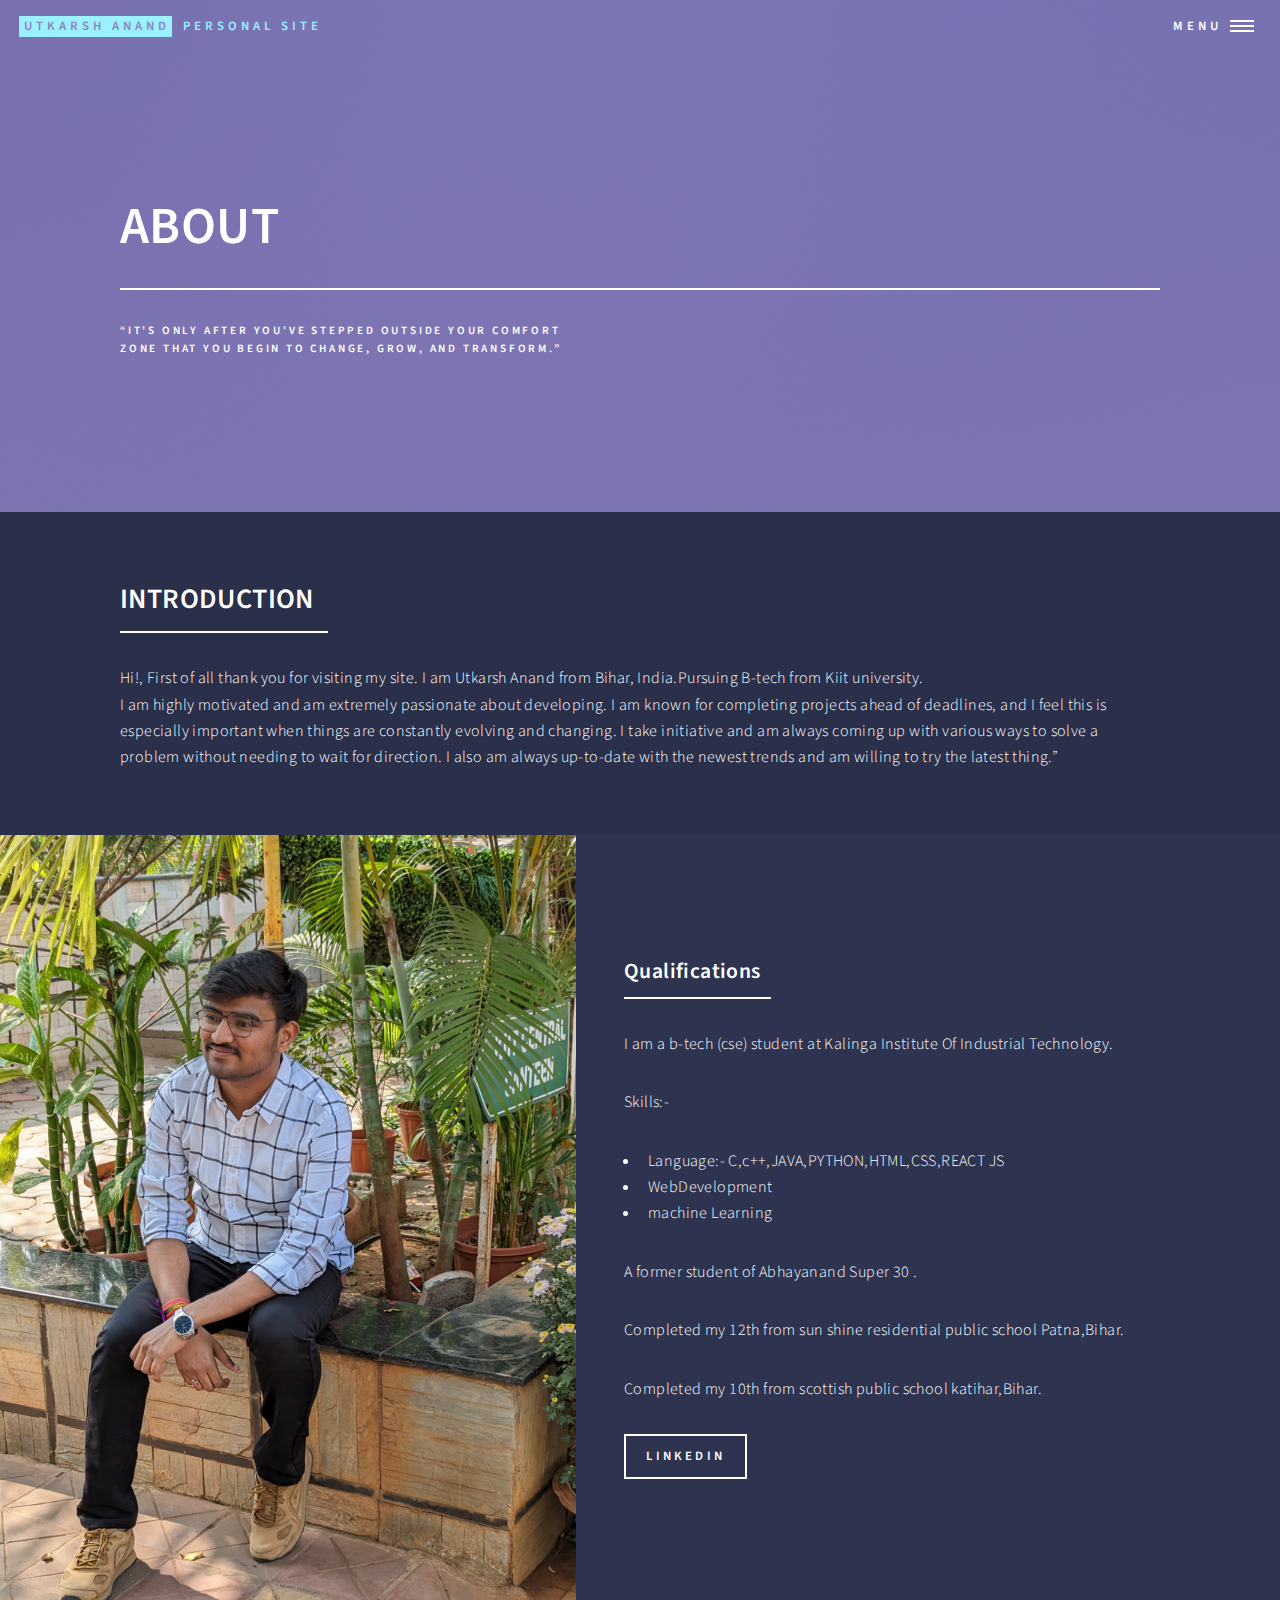
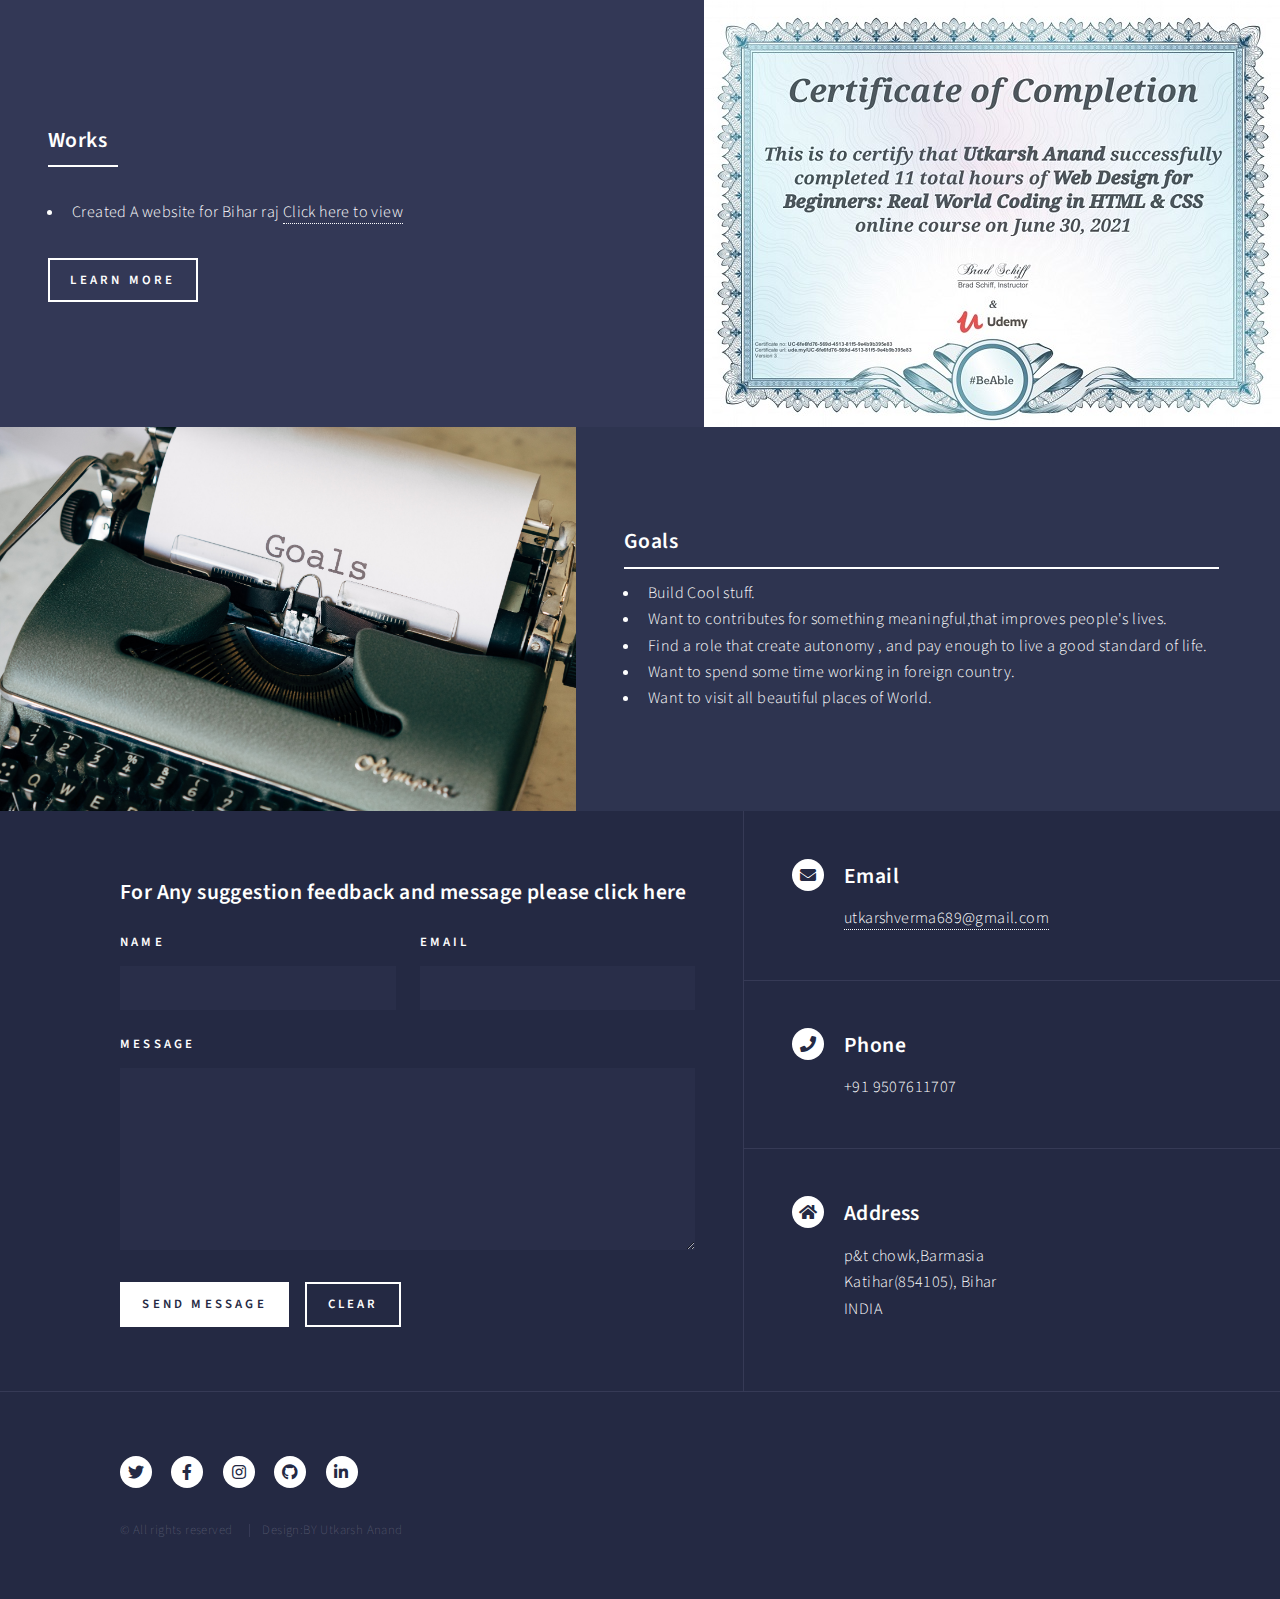
==== about.html @ 32ab8136 "Update about.html" ====
<!DOCTYPE HTML>

<html>

<head>
	<title>UTKARSH ANAND</title>
	<meta charset="utf-8" />
	<meta name="viewport" content="width=device-width, initial-scale=1, user-scalable=no" />
	<link rel="stylesheet" href="assets/css/main.css" />
	<noscript>
		<link rel="stylesheet" href="assets/css/noscript.css" />
	</noscript>
</head>

<body class="is-preload">

	<!-- Wrapper -->
	<div id="wrapper">

		<!-- Header -->

		<header id="header" class="alt style2">
			<a href="index.html" class="logo"><strong>UTKARSH ANAND</strong> <span>Personal Site</span></a>
			<nav>
				<a href="#menu">Menu</a>
			</nav>
		</header>

		<!-- Menu -->
		<nav id="menu">
			<ul class="links">
				<li><a href="index.html">Home</a></li>
				<li><a href="about.html">About</a></li>
				<li><a href="service.html">My Works</a></li>
				<li><a href="https://utkarshanandimage.netlify.app/">Gallery</a></li>
			</ul>

		</nav>

		<!-- Banner -->

		<section id="banner" class="style2">
			<div class="inner">
				
				<header class="major">
					<h1>ABOUT</h1>
				</header>
				<div class="content">
					<p>“It's only after you've stepped outside your comfort</br>
						zone that you begin to change, grow, and transform.”</p>
				</div>
			</div>
		</section>

		<!-- Main -->
		<div id="main">

			<!-- One -->
			<section id="one">
				<div class="inner">
					<header class="major">
						<h2>INTRODUCTION</h2>
					</header>
					<p>Hi!, First of all thank you for visiting my site. I am Utkarsh Anand  from Bihar,
						India.Pursuing B-tech from Kiit university.</br>
						I am highly motivated and am extremely passionate about developing. I am
						known for completing projects ahead of deadlines, and I feel this is
						especially important when things are constantly evolving and changing. I
						take initiative and am always coming up with various ways to solve a
						problem without needing to wait for direction. I also am always up-to-date
						with the newest trends and am willing to try the latest thing.”</p>
						
				</div>
			</section>

			<!-- Two -->
			<section id="two" class="spotlights">
				<section>
					<a  class="image">
						<img src="images/myimage.jpg" alt="" data-position="center center" />
					</a>
					<div class="content">
						<div class="inner">
							<header class="major">
								<h3>Qualifications</h3>
							</header>
							<p>I am a  b-tech (cse) student at Kalinga Institute Of Industrial Technology.</p>
							<p>Skills:-</p>

							<ul>
								<li>Language:- C,c++,JAVA,PYTHON,HTML,CSS,REACT JS</li>
								<li>WebDevelopment</li>
								<li>machine Learning</li>
								
							</ul>
							<p>A former student of Abhayanand Super 30 .</p>
							<p>Completed my  12th from sun shine residential public school Patna,Bihar.</p>
							<p>Completed my 10th from scottish public school katihar,Bihar.</p>
							<ul class="actions">
								<li><a href="https://www.linkedin.com/in/utkarsh-anand-71300820b/" class="button">Linkedin</a></li>
							</ul>
						</div>
					</div>
				</section>
				<section>
					<a  class="image">
						<img src="images/html certificate.jpeg" alt="certificate" data-position="top center" />
					</a>
					<div class="content">
						<div class="inner">
							<header class="major">
								<h3>Works</h3>
							</header>
							<ul>
								<li>Created A website for Bihar raj <a href="#">Click here to view</a> </li>
							</ul>
							<ul class="actions">
								<li><a href="https://www.linkedin.com/in/utkarsh-anand-71300820b" class="button">Learn more</a></li>
							</ul>
						</div>
					</div>
				</section>
				<section>
					<a href="generic.html" class="image">
						<img src="images/goal img.jpg" alt="" data-position="25% 25%" />
					</a>
					<div class="content">
						<div class="inner">
							<header class="major">
								<h3>Goals</h3>
								<ul>
									<li>Build Cool stuff.</li>
									<li>Want to contributes for something meaningful,that improves people's lives.</li>
									<li>Find a role that create autonomy , and pay enough to live a good standard of life.</li>
									<li>Want to spend some time working in foreign country.</li>
									<li>Want to visit all beautiful places of World.</li>
								</ul>
							</header>
							
							
						</div>
					</div>
				</section>
			</section>

			
		</div>

		<!-- Contact -->
		<section id="contact">
			<div class="inner">
				<section>
					<h3>For Any suggestion feedback and message please <a
						href="https://docs.google.com/forms/d/e/1FAIpQLSe0VhcHefyN1PplbGSeGoFdeRLtdCF47CqDpH4I23ct77-7Rg/viewform">click
						here</a></h3>
					<form method="post" action="#">
						<div class="fields">
							<div class="field half">
								<label for="name">Name</label>
								<input type="text" name="name" id="name" />
							</div>
							<div class="field half">
								<label for="email">Email</label>
								<input type="text" name="email" id="email" />
							</div>
							<div class="field">
								<label for="message">Message</label>
								<textarea name="message" id="message" rows="6"></textarea>
							</div>
						</div>
						<ul class="actions">
							<li><input type="submit" value="Send Message" class="primary" /></li>
							<li><input type="reset" value="Clear" /></li>
						</ul>
					</form>
				</section>
				<section class="split">
					<section>
						<div class="contact-method">
							<span class="icon solid alt fa-envelope"></span>
							<h3>Email</h3>
							<a href="#">utkarshverma689@gmail.com</a>
						</div>
					</section>
					<section>
						<div class="contact-method">
							<span class="icon solid alt fa-phone"></span>
							<h3>Phone</h3>
							<span>+91 9507611707</span>
						</div>
					</section>
					<section>
						<div class="contact-method">
							<span class="icon solid alt fa-home"></span>
							<h3>Address</h3>
							<span>p&t chowk,Barmasia<br />
								Katihar(854105), Bihar<br />
								INDIA</span>
						</div>
					</section>
				</section>
			</div>
		</section>

		<!-- Footer -->
		<footer id="footer">
			<div class="inner">
				<ul class="icons">
					<li><a href="https://twitter.com/UTKARSH62137137" class="icon brands alt fa-twitter"><span
								class="label">Twitter</span></a></li>
					<li><a href="https://www.facebook.com/utkarsh.verma.733" class="icon brands alt fa-facebook-f"><span
								class="label">Facebook</span></a></li>
					<li><a href="https://www.instagram.com/__dev__manush__/" class="icon brands alt fa-instagram"><span
								class="label">Instagram</span></a></li>
					<li><a href="https://github.com/Utkarshanand15" class="icon brands alt fa-github"><span
								class="label">GitHub</span></a></li>
					<li><a href="https://www.linkedin.com/in/utkarsh-anand-71300820b/"
							class="icon brands alt fa-linkedin-in"><span class="label">LinkedIn</span></a></li>
				</ul>
				<ul class="copyright">

					<li>&copy; All rights reserved </li>
					<li>Design:BY Utkarsh Anand</li>
				</ul>
			</div>
		</footer>

	</div>

	<!-- Scripts -->
	<script src="assets/js/jquery.min.js"></script>
	<script src="assets/js/jquery.scrolly.min.js"></script>
	<script src="assets/js/jquery.scrollex.min.js"></script>
	<script src="assets/js/browser.min.js"></script>
	<script src="assets/js/breakpoints.min.js"></script>
	<script src="assets/js/util.js"></script>
	<script src="assets/js/main.js"></script>

</body>

</html>
---- assets/css/main.css ----
@import url(fontawesome-all.min.css);
@import url("https://fonts.googleapis.com/css?family=Source+Sans+Pro:300,300italic,600,600italic");

/*
	Forty by HTML5 UP
	html5up.net | @ajlkn
	Free for personal and commercial use under the CCA 3.0 license (html5up.net/license)
*/

html, body, div, span, applet, object,
iframe, h1, h2, h3, h4, h5, h6, p, blockquote,
pre, a, abbr, acronym, address, big, cite,
code, del, dfn, em, img, ins, kbd, q, s, samp,
small, strike, strong, sub, sup, tt, var, b,
u, i, center, dl, dt, dd, ol, ul, li, fieldset,
form, label, legend, table, caption, tbody,
tfoot, thead, tr, th, td, article, aside,
canvas, details, embed, figure, figcaption,
footer, header, hgroup, menu, nav, output, ruby,
section, summary, time, mark, audio, video {
	margin: 0;
	padding: 0;
	border: 0;
	font-size: 100%;
	font: inherit;
	vertical-align: baseline;}

article, aside, details, figcaption, figure,
footer, header, hgroup, menu, nav, section {
	display: block;}

body {
	line-height: 1;
}

ol, ul {
	list-style: none;
}

blockquote, q {
	quotes: none;
}

	blockquote:before, blockquote:after, q:before, q:after {
		content: '';
		content: none;
	}

table {
	border-collapse: collapse;
	border-spacing: 0;
}

body {
	-webkit-text-size-adjust: none;
}

mark {
	background-color: transparent;
	color: inherit;
}

input::-moz-focus-inner {
	border: 0;
	padding: 0;
}

input, select, textarea {
	-moz-appearance: none;
	-webkit-appearance: none;
	-ms-appearance: none;
	appearance: none;
}

/* Basic */

	@-ms-viewport {
		width: device-width;
	}

	body {
		-ms-overflow-style: scrollbar;
	}

	@media screen and (max-width: 480px) {

		html, body {
			min-width: 320px;
		}

	}

	html {
		box-sizing: border-box;
	}

	*, *:before, *:after {
		box-sizing: inherit;
	}

	body {
		background: #242943;
	}

		body.is-preload *, body.is-preload *:before, body.is-preload *:after {
			-moz-animation: none !important;
			-webkit-animation: none !important;
			-ms-animation: none !important;
			animation: none !important;
			-moz-transition: none !important;
			-webkit-transition: none !important;
			-ms-transition: none !important;
			transition: none !important;
		}

/* Type */

	body, input, select, textarea {
		color: #ffffff;
		font-family: "Source Sans Pro", Helvetica, sans-serif;
		font-size: 17pt;
		font-weight: 300;
		letter-spacing: 0.025em;
		line-height: 1.65;
	}

		@media screen and (max-width: 1680px) {

			body, input, select, textarea {
				font-size: 14pt;
			}

		}

		@media screen and (max-width: 1280px) {

			body, input, select, textarea {
				font-size: 12pt;
			}

		}

		@media screen and (max-width: 360px) {

			body, input, select, textarea {
				font-size: 11pt;
			}

		}

	a {
		-moz-transition: color 0.2s ease-in-out, border-bottom-color 0.2s ease-in-out;
		-webkit-transition: color 0.2s ease-in-out, border-bottom-color 0.2s ease-in-out;
		-ms-transition: color 0.2s ease-in-out, border-bottom-color 0.2s ease-in-out;
		transition: color 0.2s ease-in-out, border-bottom-color 0.2s ease-in-out;
		border-bottom: dotted 1px;
		color: inherit;
		text-decoration: none;
	}

		a:hover {
			border-bottom-color: transparent;
			color: #9bf1ff !important;
		}

		a:active {
			color: #53e3fb !important;
		}

	strong, b {
		color: #ffffff;
		font-weight: 600;
	}

	em, i {
		font-style: italic;
	}

	p {
		margin: 0 0 2em 0;
	}

	h1, h2, h3, h4, h5, h6 {
		color: #ffffff;
		font-weight: 600;
		line-height: 1.65;
		margin: 0 0 1em 0;
	}

		h1 a, h2 a, h3 a, h4 a, h5 a, h6 a {
			color: inherit;
			border-bottom: 0;
		}

	h1 {
		font-size: 2.5em;
	}

	h2 {
		font-size: 1.75em;
	}

	h3 {
		font-size: 1.35em;
	}

	h4 {
		font-size: 1.1em;
	}

	h5 {
		font-size: 0.9em;
	}

	h6 {
		font-size: 0.7em;
	}

	@media screen and (max-width: 736px) {

		h1 {
			font-size: 2em;
		}

		h2 {
			font-size: 1.5em;
		}

		h3 {
			font-size: 1.25em;
		}

	}

	sub {
		font-size: 0.8em;
		position: relative;
		top: 0.5em;
	}

	sup {
		font-size: 0.8em;
		position: relative;
		top: -0.5em;
	}

	blockquote {
		border-left: solid 4px rgba(212, 212, 255, 0.1);
		font-style: italic;
		margin: 0 0 2em 0;
		padding: 0.5em 0 0.5em 2em;
	}

	code {
		background: rgba(212, 212, 255, 0.035);
		font-family: "Courier New", monospace;
		font-size: 0.9em;
		margin: 0 0.25em;
		padding: 0.25em 0.65em;
	}

	pre {
		-webkit-overflow-scrolling: touch;
		font-family: "Courier New", monospace;
		font-size: 0.9em;
		margin: 0 0 2em 0;
	}

		pre code {
			display: block;
			line-height: 1.75;
			padding: 1em 1.5em;
			overflow-x: auto;
		}

	hr {
		border: 0;
		border-bottom: solid 1px rgba(212, 212, 255, 0.1);
		margin: 2em 0;
	}

		hr.major {
			margin: 3em 0;
		}

	.align-left {
		text-align: left;
	}

	.align-center {
		text-align: center;
	}

	.align-right {
		text-align: right;
	}

/* Row */

	.row {
		display: flex;
		flex-wrap: wrap;
		box-sizing: border-box;
		align-items: stretch;
	}

		.row > * {
			box-sizing: border-box;
		}

		.row.gtr-uniform > * > :last-child {
			margin-bottom: 0;
		}

		.row.aln-left {
			justify-content: flex-start;
		}

		.row.aln-center {
			justify-content: center;
		}

		.row.aln-right {
			justify-content: flex-end;
		}

		.row.aln-top {
			align-items: flex-start;
		}

		.row.aln-middle {
			align-items: center;
		}

		.row.aln-bottom {
			align-items: flex-end;
		}

		.row > .imp {
			order: -1;
		}

		.row > .col-1 {
			width: 8.33333%;
		}

		.row > .off-1 {
			margin-left: 8.33333%;
		}

		.row > .col-2 {
			width: 16.66667%;
		}

		.row > .off-2 {
			margin-left: 16.66667%;
		}

		.row > .col-3 {
			width: 25%;
		}

		.row > .off-3 {
			margin-left: 25%;
		}

		.row > .col-4 {
			width: 33.33333%;
		}

		.row > .off-4 {
			margin-left: 33.33333%;
		}

		.row > .col-5 {
			width: 41.66667%;
		}

		.row > .off-5 {
			margin-left: 41.66667%;
		}

		.row > .col-6 {
			width: 50%;
		}

		.row > .off-6 {
			margin-left: 50%;
		}

		.row > .col-7 {
			width: 58.33333%;
		}

		.row > .off-7 {
			margin-left: 58.33333%;
		}

		.row > .col-8 {
			width: 66.66667%;
		}

		.row > .off-8 {
			margin-left: 66.66667%;
		}

		.row > .col-9 {
			width: 75%;
		}

		.row > .off-9 {
			margin-left: 75%;
		}

		.row > .col-10 {
			width: 83.33333%;
		}

		.row > .off-10 {
			margin-left: 83.33333%;
		}

		.row > .col-11 {
			width: 91.66667%;
		}

		.row > .off-11 {
			margin-left: 91.66667%;
		}

		.row > .col-12 {
			width: 100%;
		}

		.row > .off-12 {
			margin-left: 100%;
		}

		.row.gtr-0 {
			margin-top: 0;
			margin-left: 0em;
		}

			.row.gtr-0 > * {
				padding: 0 0 0 0em;
			}

			.row.gtr-0.gtr-uniform {
				margin-top: 0em;
			}

				.row.gtr-0.gtr-uniform > * {
					padding-top: 0em;
				}

		.row.gtr-25 {
			margin-top: 0;
			margin-left: -0.5em;
		}

			.row.gtr-25 > * {
				padding: 0 0 0 0.5em;
			}

			.row.gtr-25.gtr-uniform {
				margin-top: -0.5em;
			}

				.row.gtr-25.gtr-uniform > * {
					padding-top: 0.5em;
				}

		.row.gtr-50 {
			margin-top: 0;
			margin-left: -1em;
		}

			.row.gtr-50 > * {
				padding: 0 0 0 1em;
			}

			.row.gtr-50.gtr-uniform {
				margin-top: -1em;
			}

				.row.gtr-50.gtr-uniform > * {
					padding-top: 1em;
				}

		.row {
			margin-top: 0;
			margin-left: -2em;
		}

			.row > * {
				padding: 0 0 0 2em;
			}

			.row.gtr-uniform {
				margin-top: -2em;
			}

				.row.gtr-uniform > * {
					padding-top: 2em;
				}

		.row.gtr-150 {
			margin-top: 0;
			margin-left: -3em;
		}

			.row.gtr-150 > * {
				padding: 0 0 0 3em;
			}

			.row.gtr-150.gtr-uniform {
				margin-top: -3em;
			}

				.row.gtr-150.gtr-uniform > * {
					padding-top: 3em;
				}

		.row.gtr-200 {
			margin-top: 0;
			margin-left: -4em;
		}

			.row.gtr-200 > * {
				padding: 0 0 0 4em;
			}

			.row.gtr-200.gtr-uniform {
				margin-top: -4em;
			}

				.row.gtr-200.gtr-uniform > * {
					padding-top: 4em;
				}

		@media screen and (max-width: 1680px) {

			.row {
				display: flex;
				flex-wrap: wrap;
				box-sizing: border-box;
				align-items: stretch;
			}

				.row > * {
					box-sizing: border-box;
				}

				.row.gtr-uniform > * > :last-child {
					margin-bottom: 0;
				}

				.row.aln-left {
					justify-content: flex-start;
				}

				.row.aln-center {
					justify-content: center;
				}

				.row.aln-right {
					justify-content: flex-end;
				}

				.row.aln-top {
					align-items: flex-start;
				}

				.row.aln-middle {
					align-items: center;
				}

				.row.aln-bottom {
					align-items: flex-end;
				}

				.row > .imp-xlarge {
					order: -1;
				}

				.row > .col-1-xlarge {
					width: 8.33333%;
				}

				.row > .off-1-xlarge {
					margin-left: 8.33333%;
				}

				.row > .col-2-xlarge {
					width: 16.66667%;
				}

				.row > .off-2-xlarge {
					margin-left: 16.66667%;
				}

				.row > .col-3-xlarge {
					width: 25%;
				}

				.row > .off-3-xlarge {
					margin-left: 25%;
				}

				.row > .col-4-xlarge {
					width: 33.33333%;
				}

				.row > .off-4-xlarge {
					margin-left: 33.33333%;
				}

				.row > .col-5-xlarge {
					width: 41.66667%;
				}

				.row > .off-5-xlarge {
					margin-left: 41.66667%;
				}

				.row > .col-6-xlarge {
					width: 50%;
				}

				.row > .off-6-xlarge {
					margin-left: 50%;
				}

				.row > .col-7-xlarge {
					width: 58.33333%;
				}

				.row > .off-7-xlarge {
					margin-left: 58.33333%;
				}

				.row > .col-8-xlarge {
					width: 66.66667%;
				}

				.row > .off-8-xlarge {
					margin-left: 66.66667%;
				}

				.row > .col-9-xlarge {
					width: 75%;
				}

				.row > .off-9-xlarge {
					margin-left: 75%;
				}

				.row > .col-10-xlarge {
					width: 83.33333%;
				}

				.row > .off-10-xlarge {
					margin-left: 83.33333%;
				}

				.row > .col-11-xlarge {
					width: 91.66667%;
				}

				.row > .off-11-xlarge {
					margin-left: 91.66667%;
				}

				.row > .col-12-xlarge {
					width: 100%;
				}

				.row > .off-12-xlarge {
					margin-left: 100%;
				}

				.row.gtr-0 {
					margin-top: 0;
					margin-left: 0em;
				}

					.row.gtr-0 > * {
						padding: 0 0 0 0em;
					}

					.row.gtr-0.gtr-uniform {
						margin-top: 0em;
					}

						.row.gtr-0.gtr-uniform > * {
							padding-top: 0em;
						}

				.row.gtr-25 {
					margin-top: 0;
					margin-left: -0.5em;
				}

					.row.gtr-25 > * {
						padding: 0 0 0 0.5em;
					}

					.row.gtr-25.gtr-uniform {
						margin-top: -0.5em;
					}

						.row.gtr-25.gtr-uniform > * {
							padding-top: 0.5em;
						}

				.row.gtr-50 {
					margin-top: 0;
					margin-left: -1em;
				}

					.row.gtr-50 > * {
						padding: 0 0 0 1em;
					}

					.row.gtr-50.gtr-uniform {
						margin-top: -1em;
					}

						.row.gtr-50.gtr-uniform > * {
							padding-top: 1em;
						}

				.row {
					margin-top: 0;
					margin-left: -2em;
				}

					.row > * {
						padding: 0 0 0 2em;
					}

					.row.gtr-uniform {
						margin-top: -2em;
					}

						.row.gtr-uniform > * {
							padding-top: 2em;
						}

				.row.gtr-150 {
					margin-top: 0;
					margin-left: -3em;
				}

					.row.gtr-150 > * {
						padding: 0 0 0 3em;
					}

					.row.gtr-150.gtr-uniform {
						margin-top: -3em;
					}

						.row.gtr-150.gtr-uniform > * {
							padding-top: 3em;
						}

				.row.gtr-200 {
					margin-top: 0;
					margin-left: -4em;
				}

					.row.gtr-200 > * {
						padding: 0 0 0 4em;
					}

					.row.gtr-200.gtr-uniform {
						margin-top: -4em;
					}

						.row.gtr-200.gtr-uniform > * {
							padding-top: 4em;
						}

		}

		@media screen and (max-width: 1280px) {

			.row {
				display: flex;
				flex-wrap: wrap;
				box-sizing: border-box;
				align-items: stretch;
			}

				.row > * {
					box-sizing: border-box;
				}

				.row.gtr-uniform > * > :last-child {
					margin-bottom: 0;
				}

				.row.aln-left {
					justify-content: flex-start;
				}

				.row.aln-center {
					justify-content: center;
				}

				.row.aln-right {
					justify-content: flex-end;
				}

				.row.aln-top {
					align-items: flex-start;
				}

				.row.aln-middle {
					align-items: center;
				}

				.row.aln-bottom {
					align-items: flex-end;
				}

				.row > .imp-large {
					order: -1;
				}

				.row > .col-1-large {
					width: 8.33333%;
				}

				.row > .off-1-large {
					margin-left: 8.33333%;
				}

				.row > .col-2-large {
					width: 16.66667%;
				}

				.row > .off-2-large {
					margin-left: 16.66667%;
				}

				.row > .col-3-large {
					width: 25%;
				}

				.row > .off-3-large {
					margin-left: 25%;
				}

				.row > .col-4-large {
					width: 33.33333%;
				}

				.row > .off-4-large {
					margin-left: 33.33333%;
				}

				.row > .col-5-large {
					width: 41.66667%;
				}

				.row > .off-5-large {
					margin-left: 41.66667%;
				}

				.row > .col-6-large {
					width: 50%;
				}

				.row > .off-6-large {
					margin-left: 50%;
				}

				.row > .col-7-large {
					width: 58.33333%;
				}

				.row > .off-7-large {
					margin-left: 58.33333%;
				}

				.row > .col-8-large {
					width: 66.66667%;
				}

				.row > .off-8-large {
					margin-left: 66.66667%;
				}

				.row > .col-9-large {
					width: 75%;
				}

				.row > .off-9-large {
					margin-left: 75%;
				}

				.row > .col-10-large {
					width: 83.33333%;
				}

				.row > .off-10-large {
					margin-left: 83.33333%;
				}

				.row > .col-11-large {
					width: 91.66667%;
				}

				.row > .off-11-large {
					margin-left: 91.66667%;
				}

				.row > .col-12-large {
					width: 100%;
				}

				.row > .off-12-large {
					margin-left: 100%;
				}

				.row.gtr-0 {
					margin-top: 0;
					margin-left: 0em;
				}

					.row.gtr-0 > * {
						padding: 0 0 0 0em;
					}

					.row.gtr-0.gtr-uniform {
						margin-top: 0em;
					}

						.row.gtr-0.gtr-uniform > * {
							padding-top: 0em;
						}

				.row.gtr-25 {
					margin-top: 0;
					margin-left: -0.375em;
				}

					.row.gtr-25 > * {
						padding: 0 0 0 0.375em;
					}

					.row.gtr-25.gtr-uniform {
						margin-top: -0.375em;
					}

						.row.gtr-25.gtr-uniform > * {
							padding-top: 0.375em;
						}

				.row.gtr-50 {
					margin-top: 0;
					margin-left: -0.75em;
				}

					.row.gtr-50 > * {
						padding: 0 0 0 0.75em;
					}

					.row.gtr-50.gtr-uniform {
						margin-top: -0.75em;
					}

						.row.gtr-50.gtr-uniform > * {
							padding-top: 0.75em;
						}

				.row {
					margin-top: 0;
					margin-left: -1.5em;
				}

					.row > * {
						padding: 0 0 0 1.5em;
					}

					.row.gtr-uniform {
						margin-top: -1.5em;
					}

						.row.gtr-uniform > * {
							padding-top: 1.5em;
						}

				.row.gtr-150 {
					margin-top: 0;
					margin-left: -2.25em;
				}

					.row.gtr-150 > * {
						padding: 0 0 0 2.25em;
					}

					.row.gtr-150.gtr-uniform {
						margin-top: -2.25em;
					}

						.row.gtr-150.gtr-uniform > * {
							padding-top: 2.25em;
						}

				.row.gtr-200 {
					margin-top: 0;
					margin-left: -3em;
				}

					.row.gtr-200 > * {
						padding: 0 0 0 3em;
					}

					.row.gtr-200.gtr-uniform {
						margin-top: -3em;
					}

						.row.gtr-200.gtr-uniform > * {
							padding-top: 3em;
						}

		}

		@media screen and (max-width: 980px) {

			.row {
				display: flex;
				flex-wrap: wrap;
				box-sizing: border-box;
				align-items: stretch;
			}

				.row > * {
					box-sizing: border-box;
				}

				.row.gtr-uniform > * > :last-child {
					margin-bottom: 0;
				}

				.row.aln-left {
					justify-content: flex-start;
				}

				.row.aln-center {
					justify-content: center;
				}

				.row.aln-right {
					justify-content: flex-end;
				}

				.row.aln-top {
					align-items: flex-start;
				}

				.row.aln-middle {
					align-items: center;
				}

				.row.aln-bottom {
					align-items: flex-end;
				}

				.row > .imp-medium {
					order: -1;
				}

				.row > .col-1-medium {
					width: 8.33333%;
				}

				.row > .off-1-medium {
					margin-left: 8.33333%;
				}

				.row > .col-2-medium {
					width: 16.66667%;
				}

				.row > .off-2-medium {
					margin-left: 16.66667%;
				}

				.row > .col-3-medium {
					width: 25%;
				}

				.row > .off-3-medium {
					margin-left: 25%;
				}

				.row > .col-4-medium {
					width: 33.33333%;
				}

				.row > .off-4-medium {
					margin-left: 33.33333%;
				}

				.row > .col-5-medium {
					width: 41.66667%;
				}

				.row > .off-5-medium {
					margin-left: 41.66667%;
				}

				.row > .col-6-medium {
					width: 50%;
				}

				.row > .off-6-medium {
					margin-left: 50%;
				}

				.row > .col-7-medium {
					width: 58.33333%;
				}

				.row > .off-7-medium {
					margin-left: 58.33333%;
				}

				.row > .col-8-medium {
					width: 66.66667%;
				}

				.row > .off-8-medium {
					margin-left: 66.66667%;
				}

				.row > .col-9-medium {
					width: 75%;
				}

				.row > .off-9-medium {
					margin-left: 75%;
				}

				.row > .col-10-medium {
					width: 83.33333%;
				}

				.row > .off-10-medium {
					margin-left: 83.33333%;
				}

				.row > .col-11-medium {
					width: 91.66667%;
				}

				.row > .off-11-medium {
					margin-left: 91.66667%;
				}

				.row > .col-12-medium {
					width: 100%;
				}

				.row > .off-12-medium {
					margin-left: 100%;
				}

				.row.gtr-0 {
					margin-top: 0;
					margin-left: 0em;
				}

					.row.gtr-0 > * {
						padding: 0 0 0 0em;
					}

					.row.gtr-0.gtr-uniform {
						margin-top: 0em;
					}

						.row.gtr-0.gtr-uniform > * {
							padding-top: 0em;
						}

				.row.gtr-25 {
					margin-top: 0;
					margin-left: -0.375em;
				}

					.row.gtr-25 > * {
						padding: 0 0 0 0.375em;
					}

					.row.gtr-25.gtr-uniform {
						margin-top: -0.375em;
					}

						.row.gtr-25.gtr-uniform > * {
							padding-top: 0.375em;
						}

				.row.gtr-50 {
					margin-top: 0;
					margin-left: -0.75em;
				}

					.row.gtr-50 > * {
						padding: 0 0 0 0.75em;
					}

					.row.gtr-50.gtr-uniform {
						margin-top: -0.75em;
					}

						.row.gtr-50.gtr-uniform > * {
							padding-top: 0.75em;
						}

				.row {
					margin-top: 0;
					margin-left: -1.5em;
				}

					.row > * {
						padding: 0 0 0 1.5em;
					}

					.row.gtr-uniform {
						margin-top: -1.5em;
					}

						.row.gtr-uniform > * {
							padding-top: 1.5em;
						}

				.row.gtr-150 {
					margin-top: 0;
					margin-left: -2.25em;
				}

					.row.gtr-150 > * {
						padding: 0 0 0 2.25em;
					}

					.row.gtr-150.gtr-uniform {
						margin-top: -2.25em;
					}

						.row.gtr-150.gtr-uniform > * {
							padding-top: 2.25em;
						}

				.row.gtr-200 {
					margin-top: 0;
					margin-left: -3em;
				}

					.row.gtr-200 > * {
						padding: 0 0 0 3em;
					}

					.row.gtr-200.gtr-uniform {
						margin-top: -3em;
					}

						.row.gtr-200.gtr-uniform > * {
							padding-top: 3em;
						}

		}

		@media screen and (max-width: 736px) {

			.row {
				display: flex;
				flex-wrap: wrap;
				box-sizing: border-box;
				align-items: stretch;
			}

				.row > * {
					box-sizing: border-box;
				}

				.row.gtr-uniform > * > :last-child {
					margin-bottom: 0;
				}

				.row.aln-left {
					justify-content: flex-start;
				}

				.row.aln-center {
					justify-content: center;
				}

				.row.aln-right {
					justify-content: flex-end;
				}

				.row.aln-top {
					align-items: flex-start;
				}

				.row.aln-middle {
					align-items: center;
				}

				.row.aln-bottom {
					align-items: flex-end;
				}

				.row > .imp-small {
					order: -1;
				}

				.row > .col-1-small {
					width: 8.33333%;
				}

				.row > .off-1-small {
					margin-left: 8.33333%;
				}

				.row > .col-2-small {
					width: 16.66667%;
				}

				.row > .off-2-small {
					margin-left: 16.66667%;
				}

				.row > .col-3-small {
					width: 25%;
				}

				.row > .off-3-small {
					margin-left: 25%;
				}

				.row > .col-4-small {
					width: 33.33333%;
				}

				.row > .off-4-small {
					margin-left: 33.33333%;
				}

				.row > .col-5-small {
					width: 41.66667%;
				}

				.row > .off-5-small {
					margin-left: 41.66667%;
				}

				.row > .col-6-small {
					width: 50%;
				}

				.row > .off-6-small {
					margin-left: 50%;
				}

				.row > .col-7-small {
					width: 58.33333%;
				}

				.row > .off-7-small {
					margin-left: 58.33333%;
				}

				.row > .col-8-small {
					width: 66.66667%;
				}

				.row > .off-8-small {
					margin-left: 66.66667%;
				}

				.row > .col-9-small {
					width: 75%;
				}

				.row > .off-9-small {
					margin-left: 75%;
				}

				.row > .col-10-small {
					width: 83.33333%;
				}

				.row > .off-10-small {
					margin-left: 83.33333%;
				}

				.row > .col-11-small {
					width: 91.66667%;
				}

				.row > .off-11-small {
					margin-left: 91.66667%;
				}

				.row > .col-12-small {
					width: 100%;
				}

				.row > .off-12-small {
					margin-left: 100%;
				}

				.row.gtr-0 {
					margin-top: 0;
					margin-left: 0em;
				}

					.row.gtr-0 > * {
						padding: 0 0 0 0em;
					}

					.row.gtr-0.gtr-uniform {
						margin-top: 0em;
					}

						.row.gtr-0.gtr-uniform > * {
							padding-top: 0em;
						}

				.row.gtr-25 {
					margin-top: 0;
					margin-left: -0.3125em;
				}

					.row.gtr-25 > * {
						padding: 0 0 0 0.3125em;
					}

					.row.gtr-25.gtr-uniform {
						margin-top: -0.3125em;
					}

						.row.gtr-25.gtr-uniform > * {
							padding-top: 0.3125em;
						}

				.row.gtr-50 {
					margin-top: 0;
					margin-left: -0.625em;
				}

					.row.gtr-50 > * {
						padding: 0 0 0 0.625em;
					}

					.row.gtr-50.gtr-uniform {
						margin-top: -0.625em;
					}

						.row.gtr-50.gtr-uniform > * {
							padding-top: 0.625em;
						}

				.row {
					margin-top: 0;
					margin-left: -1.25em;
				}

					.row > * {
						padding: 0 0 0 1.25em;
					}

					.row.gtr-uniform {
						margin-top: -1.25em;
					}

						.row.gtr-uniform > * {
							padding-top: 1.25em;
						}

				.row.gtr-150 {
					margin-top: 0;
					margin-left: -1.875em;
				}

					.row.gtr-150 > * {
						padding: 0 0 0 1.875em;
					}

					.row.gtr-150.gtr-uniform {
						margin-top: -1.875em;
					}

						.row.gtr-150.gtr-uniform > * {
							padding-top: 1.875em;
						}

				.row.gtr-200 {
					margin-top: 0;
					margin-left: -2.5em;
				}

					.row.gtr-200 > * {
						padding: 0 0 0 2.5em;
					}

					.row.gtr-200.gtr-uniform {
						margin-top: -2.5em;
					}

						.row.gtr-200.gtr-uniform > * {
							padding-top: 2.5em;
						}

		}

		@media screen and (max-width: 480px) {

			.row {
				display: flex;
				flex-wrap: wrap;
				box-sizing: border-box;
				align-items: stretch;
			}

				.row > * {
					box-sizing: border-box;
				}

				.row.gtr-uniform > * > :last-child {
					margin-bottom: 0;
				}

				.row.aln-left {
					justify-content: flex-start;
				}

				.row.aln-center {
					justify-content: center;
				}

				.row.aln-right {
					justify-content: flex-end;
				}

				.row.aln-top {
					align-items: flex-start;
				}

				.row.aln-middle {
					align-items: center;
				}

				.row.aln-bottom {
					align-items: flex-end;
				}

				.row > .imp-xsmall {
					order: -1;
				}

				.row > .col-1-xsmall {
					width: 8.33333%;
				}

				.row > .off-1-xsmall {
					margin-left: 8.33333%;
				}

				.row > .col-2-xsmall {
					width: 16.66667%;
				}

				.row > .off-2-xsmall {
					margin-left: 16.66667%;
				}

				.row > .col-3-xsmall {
					width: 25%;
				}

				.row > .off-3-xsmall {
					margin-left: 25%;
				}

				.row > .col-4-xsmall {
					width: 33.33333%;
				}

				.row > .off-4-xsmall {
					margin-left: 33.33333%;
				}

				.row > .col-5-xsmall {
					width: 41.66667%;
				}

				.row > .off-5-xsmall {
					margin-left: 41.66667%;
				}

				.row > .col-6-xsmall {
					width: 50%;
				}

				.row > .off-6-xsmall {
					margin-left: 50%;
				}

				.row > .col-7-xsmall {
					width: 58.33333%;
				}

				.row > .off-7-xsmall {
					margin-left: 58.33333%;
				}

				.row > .col-8-xsmall {
					width: 66.66667%;
				}

				.row > .off-8-xsmall {
					margin-left: 66.66667%;
				}

				.row > .col-9-xsmall {
					width: 75%;
				}

				.row > .off-9-xsmall {
					margin-left: 75%;
				}

				.row > .col-10-xsmall {
					width: 83.33333%;
				}

				.row > .off-10-xsmall {
					margin-left: 83.33333%;
				}

				.row > .col-11-xsmall {
					width: 91.66667%;
				}

				.row > .off-11-xsmall {
					margin-left: 91.66667%;
				}

				.row > .col-12-xsmall {
					width: 100%;
				}

				.row > .off-12-xsmall {
					margin-left: 100%;
				}

				.row.gtr-0 {
					margin-top: 0;
					margin-left: 0em;
				}

					.row.gtr-0 > * {
						padding: 0 0 0 0em;
					}

					.row.gtr-0.gtr-uniform {
						margin-top: 0em;
					}

						.row.gtr-0.gtr-uniform > * {
							padding-top: 0em;
						}

				.row.gtr-25 {
					margin-top: 0;
					margin-left: -0.3125em;
				}

					.row.gtr-25 > * {
						padding: 0 0 0 0.3125em;
					}

					.row.gtr-25.gtr-uniform {
						margin-top: -0.3125em;
					}

						.row.gtr-25.gtr-uniform > * {
							padding-top: 0.3125em;
						}

				.row.gtr-50 {
					margin-top: 0;
					margin-left: -0.625em;
				}

					.row.gtr-50 > * {
						padding: 0 0 0 0.625em;
					}

					.row.gtr-50.gtr-uniform {
						margin-top: -0.625em;
					}

						.row.gtr-50.gtr-uniform > * {
							padding-top: 0.625em;
						}

				.row {
					margin-top: 0;
					margin-left: -1.25em;
				}

					.row > * {
						padding: 0 0 0 1.25em;
					}

					.row.gtr-uniform {
						margin-top: -1.25em;
					}

						.row.gtr-uniform > * {
							padding-top: 1.25em;
						}

				.row.gtr-150 {
					margin-top: 0;
					margin-left: -1.875em;
				}

					.row.gtr-150 > * {
						padding: 0 0 0 1.875em;
					}

					.row.gtr-150.gtr-uniform {
						margin-top: -1.875em;
					}

						.row.gtr-150.gtr-uniform > * {
							padding-top: 1.875em;
						}

				.row.gtr-200 {
					margin-top: 0;
					margin-left: -2.5em;
				}

					.row.gtr-200 > * {
						padding: 0 0 0 2.5em;
					}

					.row.gtr-200.gtr-uniform {
						margin-top: -2.5em;
					}

						.row.gtr-200.gtr-uniform > * {
							padding-top: 2.5em;
						}

		}

/* Section/Article */

	section.special, article.special {
		text-align: center;
	}

	header.major {
		width: -moz-max-content;
		width: -webkit-max-content;
		width: -ms-max-content;
		width: max-content;
		margin-bottom: 2em;
	}

		header.major > :first-child {
			margin-bottom: 0;
			width: calc(100% + 0.5em);
		}

			header.major > :first-child:after {
				content: '';
				background-color: #ffffff;
				display: block;
				height: 2px;
				margin: 0.325em 0 0.5em 0;
				width: 100%;
			}

		header.major > p {
			font-size: 0.7em;
			font-weight: 600;
			letter-spacing: 0.25em;
			margin-bottom: 0;
			text-transform: uppercase;
		}

		body.is-ie header.major > :first-child:after {
			max-width: 9em;
		}

		body.is-ie header.major > h1:after {
			max-width: 100% !important;
		}

	@media screen and (max-width: 736px) {

		header.major > p br {
			display: none;
		}

	}

/* Form */

	form {
		margin: 0 0 2em 0;
	}

		form > :last-child {
			margin-bottom: 0;
		}

		form > .fields {
			display: -moz-flex;
			display: -webkit-flex;
			display: -ms-flex;
			display: flex;
			-moz-flex-wrap: wrap;
			-webkit-flex-wrap: wrap;
			-ms-flex-wrap: wrap;
			flex-wrap: wrap;
			width: calc(100% + 3em);
			margin: -1.5em 0 2em -1.5em;
		}

			form > .fields > .field {
				-moz-flex-grow: 0;
				-webkit-flex-grow: 0;
				-ms-flex-grow: 0;
				flex-grow: 0;
				-moz-flex-shrink: 0;
				-webkit-flex-shrink: 0;
				-ms-flex-shrink: 0;
				flex-shrink: 0;
				padding: 1.5em 0 0 1.5em;
				width: calc(100% - 1.5em);
			}

				form > .fields > .field.half {
					width: calc(50% - 0.75em);
				}

				form > .fields > .field.third {
					width: calc(100%/3 - 0.5em);
				}

				form > .fields > .field.quarter {
					width: calc(25% - 0.375em);
				}

		@media screen and (max-width: 480px) {

			form > .fields {
				width: calc(100% + 3em);
				margin: -1.5em 0 2em -1.5em;
			}

				form > .fields > .field {
					padding: 1.5em 0 0 1.5em;
					width: calc(100% - 1.5em);
				}

					form > .fields > .field.half {
						width: calc(100% - 1.5em);
					}

					form > .fields > .field.third {
						width: calc(100% - 1.5em);
					}

					form > .fields > .field.quarter {
						width: calc(100% - 1.5em);
					}

		}

	label {
		color: #ffffff;
		display: block;
		font-size: 0.8em;
		font-weight: 600;
		letter-spacing: 0.25em;
		margin: 0 0 1em 0;
		text-transform: uppercase;
	}

	input[type="text"],
	input[type="password"],
	input[type="email"],
	input[type="tel"],
	input[type="search"],
	input[type="url"],
	select,
	textarea {
		-moz-appearance: none;
		-webkit-appearance: none;
		-ms-appearance: none;
		appearance: none;
		background: rgba(212, 212, 255, 0.035);
		border: none;
		border-radius: 0;
		color: inherit;
		display: block;
		outline: 0;
		padding: 0 1em;
		text-decoration: none;
		width: 100%;
	}

		input[type="text"]:invalid,
		input[type="password"]:invalid,
		input[type="email"]:invalid,
		input[type="tel"]:invalid,
		input[type="search"]:invalid,
		input[type="url"]:invalid,
		select:invalid,
		textarea:invalid {
			box-shadow: none;
		}

		input[type="text"]:focus,
		input[type="password"]:focus,
		input[type="email"]:focus,
		input[type="tel"]:focus,
		input[type="search"]:focus,
		input[type="url"]:focus,
		select:focus,
		textarea:focus {
			border-color: #9bf1ff;
			box-shadow: 0 0 0 2px #9bf1ff;
		}

	select {
		background-image: url("data:image/svg+xml;charset=utf8,%3Csvg xmlns='http://www.w3.org/2000/svg' width='40' height='40' preserveAspectRatio='none' viewBox='0 0 40 40'%3E%3Cpath d='M9.4,12.3l10.4,10.4l10.4-10.4c0.2-0.2,0.5-0.4,0.9-0.4c0.3,0,0.6,0.1,0.9,0.4l3.3,3.3c0.2,0.2,0.4,0.5,0.4,0.9 c0,0.4-0.1,0.6-0.4,0.9L20.7,31.9c-0.2,0.2-0.5,0.4-0.9,0.4c-0.3,0-0.6-0.1-0.9-0.4L4.3,17.3c-0.2-0.2-0.4-0.5-0.4-0.9 c0-0.4,0.1-0.6,0.4-0.9l3.3-3.3c0.2-0.2,0.5-0.4,0.9-0.4S9.1,12.1,9.4,12.3z' fill='rgba(212, 212, 255, 0.1)' /%3E%3C/svg%3E");
		background-size: 1.25rem;
		background-repeat: no-repeat;
		background-position: calc(100% - 1rem) center;
		height: 2.75em;
		padding-right: 2.75em;
		text-overflow: ellipsis;
	}

		select option {
			color: #ffffff;
			background: #242943;
		}

		select:focus::-ms-value {
			background-color: transparent;
		}

		select::-ms-expand {
			display: none;
		}

	input[type="text"],
	input[type="password"],
	input[type="email"],
	input[type="tel"],
	input[type="search"],
	input[type="url"],
	select {
		height: 2.75em;
	}

	textarea {
		padding: 0.75em 1em;
	}

	input[type="checkbox"],
	input[type="radio"] {
		-moz-appearance: none;
		-webkit-appearance: none;
		-ms-appearance: none;
		appearance: none;
		display: block;
		float: left;
		margin-right: -2em;
		opacity: 0;
		width: 1em;
		z-index: -1;
	}

		input[type="checkbox"] + label,
		input[type="radio"] + label {
			text-decoration: none;
			color: #ffffff;
			cursor: pointer;
			display: inline-block;
			font-weight: 300;
			padding-left: 2.65em;
			padding-right: 0.75em;
			position: relative;
		}

			input[type="checkbox"] + label:before,
			input[type="radio"] + label:before {
				-moz-osx-font-smoothing: grayscale;
				-webkit-font-smoothing: antialiased;
				display: inline-block;
				font-style: normal;
				font-variant: normal;
				text-rendering: auto;
				line-height: 1;
				text-transform: none !important;
				font-family: 'Font Awesome 5 Free';
				font-weight: 900;
			}

			input[type="checkbox"] + label:before,
			input[type="radio"] + label:before {
				background: rgba(212, 212, 255, 0.035);
				content: '';
				display: inline-block;
				font-size: 0.8em;
				height: 2.0625em;
				left: 0;
				letter-spacing: 0;
				line-height: 2.0625em;
				position: absolute;
				text-align: center;
				top: 0;
				width: 2.0625em;
			}

		input[type="checkbox"]:checked + label:before,
		input[type="radio"]:checked + label:before {
			background: #ffffff;
			border-color: #9bf1ff;
			content: '\f00c';
			color: #242943;
		}

		input[type="checkbox"]:focus + label:before,
		input[type="radio"]:focus + label:before {
			box-shadow: 0 0 0 2px #9bf1ff;
		}

	input[type="radio"] + label:before {
		border-radius: 100%;
	}

	::-webkit-input-placeholder {
		color: rgba(244, 244, 255, 0.2) !important;
		opacity: 1.0;
	}

	:-moz-placeholder {
		color: rgba(244, 244, 255, 0.2) !important;
		opacity: 1.0;
	}

	::-moz-placeholder {
		color: rgba(244, 244, 255, 0.2) !important;
		opacity: 1.0;
	}

	:-ms-input-placeholder {
		color: rgba(244, 244, 255, 0.2) !important;
		opacity: 1.0;
	}

/* Box */

	.box {
		border: solid 1px rgba(212, 212, 255, 0.1);
		margin-bottom: 2em;
		padding: 1.5em;
	}

		.box > :last-child,
		.box > :last-child > :last-child,
		.box > :last-child > :last-child > :last-child {
			margin-bottom: 0;
		}

		.box.alt {
			border: 0;
			border-radius: 0;
			padding: 0;
		}

/* Icon */

	.icon {
		text-decoration: none;
		border-bottom: none;
		position: relative;
	}

		.icon:before {
			-moz-osx-font-smoothing: grayscale;
			-webkit-font-smoothing: antialiased;
			display: inline-block;
			font-style: normal;
			font-variant: normal;
			text-rendering: auto;
			line-height: 1;
			text-transform: none !important;
			font-family: 'Font Awesome 5 Free';
			font-weight: 400;
		}

		.icon > .label {
			display: none;
		}

		.icon:before {
			line-height: inherit;
		}

		.icon.solid:before {
			font-weight: 900;
		}

		.icon.brands:before {
			font-family: 'Font Awesome 5 Brands';
		}

		.icon.alt:before {
			background-color: #ffffff;
			border-radius: 100%;
			color: #242943;
			display: inline-block;
			height: 2em;
			line-height: 2em;
			text-align: center;
			width: 2em;
		}

	a.icon.alt:before {
		-moz-transition: background-color 0.2s ease-in-out;
		-webkit-transition: background-color 0.2s ease-in-out;
		-ms-transition: background-color 0.2s ease-in-out;
		transition: background-color 0.2s ease-in-out;
	}

	a.icon.alt:hover:before {
		background-color: #6fc3df;
	}

	a.icon.alt:active:before {
		background-color: #37a6cb;
	}

/* Image */

	.image {
		border: 0;
		display: inline-block;
		position: relative;
	}

		.image img {
			display: block;
		}

		.image.left, .image.right {
			max-width: 30%;
		}

			.image.left img, .image.right img {
				width: 100%;
			}

		.image.left {
			float: left;
			margin: 0 1.5em 1.25em 0;
			top: 0.25em;
		}

		.image.right {
			float: right;
			margin: 0 0 1.25em 1.5em;
			top: 0.25em;
		}

		.image.fit {
			display: block;
			margin: 0 0 2em 0;
			width: 100%;
		}

			.image.fit img {
				width: 100%;
			}

		.image.main {
			display: block;
			margin: 2.5em 0;
			width: 100%;
		}

			.image.main img {
				width: 100%;
			}

			@media screen and (max-width: 736px) {

				.image.main {
					margin: 1.5em 0;
				}

			}

/* List */

	ol {
		list-style: decimal;
		margin: 0 0 2em 0;
		padding-left: 1.25em;
	}

		ol li {
			padding-left: 0.25em;
		}

	ul {
		list-style: disc;
		margin: 0 0 2em 0;
		padding-left: 1em;
	}

		ul li {
			padding-left: 0.5em;
		}

		ul.alt {
			list-style: none;
			padding-left: 0;
		}

			ul.alt li {
				border-top: solid 1px rgba(212, 212, 255, 0.1);
				padding: 0.5em 0;
			}

				ul.alt li:first-child {
					border-top: 0;
					padding-top: 0;
				}

	dl {
		margin: 0 0 2em 0;
	}

		dl dt {
			display: block;
			font-weight: 600;
			margin: 0 0 1em 0;
		}

		dl dd {
			margin-left: 2em;
		}

/* Actions */

	ul.actions {
		display: -moz-flex;
		display: -webkit-flex;
		display: -ms-flex;
		display: flex;
		cursor: default;
		list-style: none;
		margin-left: -1em;
		padding-left: 0;
	}

		ul.actions li {
			padding: 0 0 0 1em;
			vertical-align: middle;
		}

		ul.actions.special {
			-moz-justify-content: center;
			-webkit-justify-content: center;
			-ms-justify-content: center;
			justify-content: center;
			width: 100%;
			margin-left: 0;
		}

			ul.actions.special li:first-child {
				padding-left: 0;
			}

		ul.actions.stacked {
			-moz-flex-direction: column;
			-webkit-flex-direction: column;
			-ms-flex-direction: column;
			flex-direction: column;
			margin-left: 0;
		}

			ul.actions.stacked li {
				padding: 1.3em 0 0 0;
			}

				ul.actions.stacked li:first-child {
					padding-top: 0;
				}

		ul.actions.fit {
			width: calc(100% + 1em);
		}

			ul.actions.fit li {
				-moz-flex-grow: 1;
				-webkit-flex-grow: 1;
				-ms-flex-grow: 1;
				flex-grow: 1;
				-moz-flex-shrink: 1;
				-webkit-flex-shrink: 1;
				-ms-flex-shrink: 1;
				flex-shrink: 1;
				width: 100%;
			}

				ul.actions.fit li > * {
					width: 100%;
				}

			ul.actions.fit.stacked {
				width: 100%;
			}

/* Icons */

	ul.icons {
		cursor: default;
		list-style: none;
		padding-left: 0;
	}

		ul.icons li {
			display: inline-block;
			padding: 0 1em 0 0;
		}

			ul.icons li:last-child {
				padding-right: 0;
			}

		@media screen and (max-width: 736px) {

			ul.icons li {
				padding: 0 0.75em 0 0;
			}

		}

/* Pagination */

	ul.pagination {
		cursor: default;
		list-style: none;
		padding-left: 0;
	}

		ul.pagination li {
			display: inline-block;
			padding-left: 0;
			vertical-align: middle;
		}

			ul.pagination li > .page {
				-moz-transition: background-color 0.2s ease-in-out, color 0.2s ease-in-out;
				-webkit-transition: background-color 0.2s ease-in-out, color 0.2s ease-in-out;
				-ms-transition: background-color 0.2s ease-in-out, color 0.2s ease-in-out;
				transition: background-color 0.2s ease-in-out, color 0.2s ease-in-out;
				border-bottom: 0;
				display: inline-block;
				font-size: 0.8em;
				font-weight: 600;
				height: 1.5em;
				line-height: 1.5em;
				margin: 0 0.125em;
				min-width: 1.5em;
				padding: 0 0.5em;
				text-align: center;
			}

				ul.pagination li > .page.active {
					background-color: #ffffff;
					color: #242943;
				}

					ul.pagination li > .page.active:hover {
						background-color: #9bf1ff;
						color: #242943 !important;
					}

					ul.pagination li > .page.active:active {
						background-color: #53e3fb;
					}

			ul.pagination li:first-child {
				padding-right: 0.75em;
			}

			ul.pagination li:last-child {
				padding-left: 0.75em;
			}

		@media screen and (max-width: 480px) {

			ul.pagination li:nth-child(n+2):nth-last-child(n+2) {
				display: none;
			}

			ul.pagination li:first-child {
				padding-right: 0;
			}

		}

/* Table */

	.table-wrapper {
		-webkit-overflow-scrolling: touch;
		overflow-x: auto;
	}

	table {
		margin: 0 0 2em 0;
		width: 100%;
	}

		table tbody tr {
			border: solid 1px rgba(212, 212, 255, 0.1);
			border-left: 0;
			border-right: 0;
		}

			table tbody tr:nth-child(2n + 1) {
				background-color: rgba(212, 212, 255, 0.035);
			}

		table td {
			padding: 0.75em 0.75em;
		}

		table th {
			color: #ffffff;
			font-size: 0.9em;
			font-weight: 600;
			padding: 0 0.75em 0.75em 0.75em;
			text-align: left;
		}

		table thead {
			border-bottom: solid 2px rgba(212, 212, 255, 0.1);
		}

		table tfoot {
			border-top: solid 2px rgba(212, 212, 255, 0.1);
		}

		table.alt {
			border-collapse: separate;
		}

			table.alt tbody tr td {
				border: solid 1px rgba(212, 212, 255, 0.1);
				border-left-width: 0;
				border-top-width: 0;
			}

				table.alt tbody tr td:first-child {
					border-left-width: 1px;
				}

			table.alt tbody tr:first-child td {
				border-top-width: 1px;
			}

			table.alt thead {
				border-bottom: 0;
			}

			table.alt tfoot {
				border-top: 0;
			}

/* Button */

	input[type="submit"],
	input[type="reset"],
	input[type="button"],
	button,
	.button {
		-moz-appearance: none;
		-webkit-appearance: none;
		-ms-appearance: none;
		appearance: none;
		-moz-transition: background-color 0.2s ease-in-out, box-shadow 0.2s ease-in-out, color 0.2s ease-in-out;
		-webkit-transition: background-color 0.2s ease-in-out, box-shadow 0.2s ease-in-out, color 0.2s ease-in-out;
		-ms-transition: background-color 0.2s ease-in-out, box-shadow 0.2s ease-in-out, color 0.2s ease-in-out;
		transition: background-color 0.2s ease-in-out, box-shadow 0.2s ease-in-out, color 0.2s ease-in-out;
		background-color: transparent;
		border: 0;
		border-radius: 0;
		box-shadow: inset 0 0 0 2px #ffffff;
		color: #ffffff;
		cursor: pointer;
		display: inline-block;
		font-size: 0.8em;
		font-weight: 600;
		height: 3.5em;
		letter-spacing: 0.25em;
		line-height: 3.5em;
		padding: 0 1.75em;
		text-align: center;
		text-decoration: none;
		text-transform: uppercase;
		white-space: nowrap;
	}

		input[type="submit"]:hover, input[type="submit"]:active,
		input[type="reset"]:hover,
		input[type="reset"]:active,
		input[type="button"]:hover,
		input[type="button"]:active,
		button:hover,
		button:active,
		.button:hover,
		.button:active {
			box-shadow: inset 0 0 0 2px #9bf1ff;
			color: #9bf1ff;
		}

		input[type="submit"]:active,
		input[type="reset"]:active,
		input[type="button"]:active,
		button:active,
		.button:active {
			background-color: rgba(155, 241, 255, 0.1);
			box-shadow: inset 0 0 0 2px #53e3fb;
			color: #53e3fb;
		}

		input[type="submit"].icon:before,
		input[type="reset"].icon:before,
		input[type="button"].icon:before,
		button.icon:before,
		.button.icon:before {
			margin-right: 0.5em;
		}

		input[type="submit"].fit,
		input[type="reset"].fit,
		input[type="button"].fit,
		button.fit,
		.button.fit {
			width: 100%;
		}

		input[type="submit"].small,
		input[type="reset"].small,
		input[type="button"].small,
		button.small,
		.button.small {
			font-size: 0.6em;
		}

		input[type="submit"].large,
		input[type="reset"].large,
		input[type="button"].large,
		button.large,
		.button.large {
			font-size: 1.25em;
			height: 3em;
			line-height: 3em;
		}

		input[type="submit"].next,
		input[type="reset"].next,
		input[type="button"].next,
		button.next,
		.button.next {
			padding-right: 4.5em;
			position: relative;
		}

			input[type="submit"].next:before, input[type="submit"].next:after,
			input[type="reset"].next:before,
			input[type="reset"].next:after,
			input[type="button"].next:before,
			input[type="button"].next:after,
			button.next:before,
			button.next:after,
			.button.next:before,
			.button.next:after {
				-moz-transition: opacity 0.2s ease-in-out;
				-webkit-transition: opacity 0.2s ease-in-out;
				-ms-transition: opacity 0.2s ease-in-out;
				transition: opacity 0.2s ease-in-out;
				background-position: center right;
				background-repeat: no-repeat;
				background-size: 36px 24px;
				content: '';
				display: block;
				height: 100%;
				position: absolute;
				right: 1.5em;
				top: 0;
				/*vertical-align: middle;*/
				width: 36px;
			}

			input[type="submit"].next:before,
			input[type="reset"].next:before,
			input[type="button"].next:before,
			button.next:before,
			.button.next:before {
				background-image: url("data:image/svg+xml;charset=utf8,%3Csvg xmlns='http://www.w3.org/2000/svg' xmlns:xlink='http://www.w3.org/1999/xlink' width='36px' height='24px' viewBox='0 0 36 24' zoomAndPan='disable'%3E%3Cstyle%3Eline %7B stroke: %23ffffff%3B stroke-width: 2px%3B %7D%3C/style%3E%3Cline x1='0' y1='12' x2='34' y2='12' /%3E%3Cline x1='25' y1='4' x2='34' y2='12.5' /%3E%3Cline x1='25' y1='20' x2='34' y2='11.5' /%3E%3C/svg%3E");
			}

			input[type="submit"].next:after,
			input[type="reset"].next:after,
			input[type="button"].next:after,
			button.next:after,
			.button.next:after {
				background-image: url("data:image/svg+xml;charset=utf8,%3Csvg xmlns='http://www.w3.org/2000/svg' xmlns:xlink='http://www.w3.org/1999/xlink' width='36px' height='24px' viewBox='0 0 36 24' zoomAndPan='disable'%3E%3Cstyle%3Eline %7B stroke: %239bf1ff%3B stroke-width: 2px%3B %7D%3C/style%3E%3Cline x1='0' y1='12' x2='34' y2='12' /%3E%3Cline x1='25' y1='4' x2='34' y2='12.5' /%3E%3Cline x1='25' y1='20' x2='34' y2='11.5' /%3E%3C/svg%3E");
				opacity: 0;
				z-index: 1;
			}

			input[type="submit"].next:hover:after, input[type="submit"].next:active:after,
			input[type="reset"].next:hover:after,
			input[type="reset"].next:active:after,
			input[type="button"].next:hover:after,
			input[type="button"].next:active:after,
			button.next:hover:after,
			button.next:active:after,
			.button.next:hover:after,
			.button.next:active:after {
				opacity: 1;
			}

			@media screen and (max-width: 1280px) {

				input[type="submit"].next,
				input[type="reset"].next,
				input[type="button"].next,
				button.next,
				.button.next {
					padding-right: 5em;
				}

			}

		input[type="submit"].primary,
		input[type="reset"].primary,
		input[type="button"].primary,
		button.primary,
		.button.primary {
			background-color: #ffffff;
			box-shadow: none;
			color: #242943;
		}

			input[type="submit"].primary:hover, input[type="submit"].primary:active,
			input[type="reset"].primary:hover,
			input[type="reset"].primary:active,
			input[type="button"].primary:hover,
			input[type="button"].primary:active,
			button.primary:hover,
			button.primary:active,
			.button.primary:hover,
			.button.primary:active {
				background-color: #9bf1ff;
				color: #242943 !important;
			}

			input[type="submit"].primary:active,
			input[type="reset"].primary:active,
			input[type="button"].primary:active,
			button.primary:active,
			.button.primary:active {
				background-color: #53e3fb;
			}

		input[type="submit"].disabled, input[type="submit"]:disabled,
		input[type="reset"].disabled,
		input[type="reset"]:disabled,
		input[type="button"].disabled,
		input[type="button"]:disabled,
		button.disabled,
		button:disabled,
		.button.disabled,
		.button:disabled {
			pointer-events: none;
			cursor: default;
			opacity: 0.25;
		}

/* Tiles */

	.tiles {
		display: -moz-flex;
		display: -webkit-flex;
		display: -ms-flex;
		display: flex;
		-moz-flex-wrap: wrap;
		-webkit-flex-wrap: wrap;
		-ms-flex-wrap: wrap;
		flex-wrap: wrap;
		border-top: 0 !important;
	}

		.tiles + * {
			border-top: 0 !important;
		}

		.tiles article {
			-moz-align-items: center;
			-webkit-align-items: center;
			-ms-align-items: center;
			align-items: center;
			display: -moz-flex;
			display: -webkit-flex;
			display: -ms-flex;
			display: flex;
			-moz-transition: -moz-transform 0.25s ease, opacity 0.25s ease, -moz-filter 1s ease, -webkit-filter 1s ease;
			-webkit-transition: -webkit-transform 0.25s ease, opacity 0.25s ease, -webkit-filter 1s ease, -webkit-filter 1s ease;
			-ms-transition: -ms-transform 0.25s ease, opacity 0.25s ease, -ms-filter 1s ease, -webkit-filter 1s ease;
			transition: transform 0.25s ease, opacity 0.25s ease, filter 1s ease, -webkit-filter 1s ease;
			padding: 4em 4em 2em 4em ;
			background-position: center;
			background-repeat: no-repeat;
			background-size: cover;
			cursor: default;
			height: 40vh;
			max-height: 40em;
			min-height: 23em;
			overflow: hidden;
			position: relative;
			width: 40%;
		}

			.tiles article .image {
				display: none;
			}

			.tiles article header {
				position: relative;
				z-index: 3;
			}

			.tiles article h3 {
				font-size: 1.75em;
			}

				.tiles article h3 a:hover {
					color: inherit !important;
				}

			.tiles article .link.primary {
				border: 0;
				height: 100%;
				left: 0;
				position: absolute;
				top: 0;
				width: 100%;
				z-index: 4;
			}

			.tiles article:before {
				-moz-transition: opacity 0.5s ease;
				-webkit-transition: opacity 0.5s ease;
				-ms-transition: opacity 0.5s ease;
				transition: opacity 0.5s ease;
				bottom: 0;
				content: '';
				display: block;
				height: 100%;
				left: 0;
				opacity: 0.85;
				position: absolute;
				width: 100%;
				z-index: 2;
			}

			.tiles article:after {
				background-color: rgba(36, 41, 67, 0.25);
				content: '';
				display: block;
				height: 100%;
				left: 0;
				position: absolute;
				top: 0;
				width: 100%;
				z-index: 1;
			}

			.tiles article:hover:before {
				opacity: 0;
			}

			.tiles article.is-transitioning {
				-moz-transform: scale(0.95);
				-webkit-transform: scale(0.95);
				-ms-transform: scale(0.95);
				transform: scale(0.95);
				-moz-filter: blur(0.5em);
				-webkit-filter: blur(0.5em);
				-ms-filter: blur(0.5em);
				filter: blur(0.5em);
				opacity: 0;
			}

			.tiles article:nth-child(4n - 1), .tiles article:nth-child(4n - 2) {
				width: 60%;
			}

			.tiles article:nth-child(6n - 5):before {
				background-color: #6fc3df;
			}

			.tiles article:nth-child(6n - 4):before {
				background-color: #8d82c4;
			}

			.tiles article:nth-child(6n - 3):before {
				background-color: #ec8d81;
			}

			.tiles article:nth-child(6n - 2):before {
				background-color: #e7b788;
			}

			.tiles article:nth-child(6n - 1):before {
				background-color: #8ea9e8;
			}

			.tiles article:nth-child(6n):before {
				background-color: #87c5a4;
			}

		@media screen and (max-width: 1280px) {

			.tiles article {
				padding: 4em 3em 2em 3em ;
				height: 30vh;
				max-height: 30em;
				min-height: 20em;
			}

		}

		@media screen and (max-width: 980px) {

			.tiles article {
				width: 50% !important;
			}

		}

		@media screen and (max-width: 736px) {

			.tiles article {
				padding: 3em 1.5em 1em 1.5em ;
				height: 16em;
				max-height: none;
				min-height: 0;
			}

				.tiles article h3 {
					font-size: 1.5em;
				}

		}

		@media screen and (max-width: 480px) {

			.tiles {
				display: block;
			}

				.tiles article {
					height: 20em;
					width: 100% !important;
				}

		}

/* Contact Method */

	.contact-method {
		margin: 0 0 2em 0;
		padding-left: 3.25em;
		position: relative;
	}

		.contact-method .icon {
			left: 0;
			position: absolute;
			top: 0;
		}

		.contact-method h3 {
			margin: 0 0 0.5em 0;
		}

/* Spotlights */

	.spotlights {
		border-top: 0 !important;
	}

		.spotlights + * {
			border-top: 0 !important;
		}

		.spotlights > section {
			display: -moz-flex;
			display: -webkit-flex;
			display: -ms-flex;
			display: flex;
			-moz-flex-direction: row;
			-webkit-flex-direction: row;
			-ms-flex-direction: row;
			flex-direction: row;
			background-color: #2e3450;
		}

			.spotlights > section > .image {
				background-position: center center;
				background-size: cover;
				border-radius: 0;
				display: block;
				position: relative;
				width: 30%;
			}

				.spotlights > section > .image img {
					border-radius: 0;
					display: block;
					width: 100%;
				}

				.spotlights > section > .image:before {
					background: rgba(36, 41, 67, 0.9);
					content: '';
					display: block;
					height: 100%;
					left: 0;
					opacity: 0;
					position: absolute;
					top: 0;
					width: 100%;
				}

			.spotlights > section > .content {
				display: -moz-flex;
				display: -webkit-flex;
				display: -ms-flex;
				display: flex;
				-moz-flex-direction: column;
				-webkit-flex-direction: column;
				-ms-flex-direction: column;
				flex-direction: column;
				-moz-justify-content: center;
				-webkit-justify-content: center;
				-ms-justify-content: center;
				justify-content: center;
				-moz-align-items: center;
				-webkit-align-items: center;
				-ms-align-items: center;
				align-items: center;
				padding: 2em 3em 0.1em 3em ;
				width: 70%;
			}

				.spotlights > section > .content > .inner {
					margin: 0 auto;
					max-width: 100%;
					width: 65em;
				}

			.spotlights > section:nth-child(2n) {
				-moz-flex-direction: row-reverse;
				-webkit-flex-direction: row-reverse;
				-ms-flex-direction: row-reverse;
				flex-direction: row-reverse;
				background-color: #333856;
			}

				.spotlights > section:nth-child(2n) > .content {
					-moz-align-items: -moz-flex-end;
					-webkit-align-items: -webkit-flex-end;
					-ms-align-items: -ms-flex-end;
					align-items: flex-end;
				}

		@media screen and (max-width: 1680px) {

			.spotlights > section > .image {
				width: 40%;
			}

			.spotlights > section > .content {
				width: 60%;
			}

		}

		@media screen and (max-width: 1280px) {

			.spotlights > section > .image {
				width: 45%;
				
			}

			.spotlights > section > .content {
				width: 55%;
			}

		}

		@media screen and (max-width: 980px) {

			.spotlights > section {
				display: block;
			}

				.spotlights > section > .image {
					width: 100%;
				}

				.spotlights > section > .content {
					padding: 4em 3em 2em 3em ;
					width: 100%;
				}

		}

		@media screen and (max-width: 736px) {

			.spotlights > section > .content {
				padding: 3em 1.5em 1em 1.5em ;
			}

		}

/* Header */

	@-moz-keyframes reveal-header {
		0% {
			top: -4em;
			opacity: 0;
		}

		100% {
			top: 0;
			opacity: 1;
		}
	}

	@-webkit-keyframes reveal-header {
		0% {
			top: -4em;
			opacity: 0;
		}

		100% {
			top: 0;
			opacity: 1;
		}
	}

	@-ms-keyframes reveal-header {
		0% {
			top: -4em;
			opacity: 0;
		}

		100% {
			top: 0;
			opacity: 1;
		}
	}

	@keyframes reveal-header {
		0% {
			top: -4em;
			opacity: 0;
		}

		100% {
			top: 0;
			opacity: 1;
		}
	}

	#header {
		display: -moz-flex;
		display: -webkit-flex;
		display: -ms-flex;
		display: flex;
		background-color: #2a2f4a;
		box-shadow: 0 0 0.25em 0 rgba(0, 0, 0, 0.15);
		cursor: default;
		font-weight: 600;
		height: 3.25em;
		left: 0;
		letter-spacing: 0.25em;
		line-height: 3.25em;
		margin: 0;
		position: fixed;
		text-transform: uppercase;
		top: 0;
		width: 100%;
		z-index: 10000;
	}

		#header .logo {
			border: 0;
			display: inline-block;
			font-size: 0.8em;
			height: inherit;
			line-height: inherit;
			padding: 0 1.5em;
		}

			#header .logo strong {
				-moz-transition: background-color 0.2s ease-in-out, color 0.2s ease-in-out;
				-webkit-transition: background-color 0.2s ease-in-out, color 0.2s ease-in-out;
				-ms-transition: background-color 0.2s ease-in-out, color 0.2s ease-in-out;
				transition: background-color 0.2s ease-in-out, color 0.2s ease-in-out;
				background-color: #ffffff;
				color: #242943;
				display: inline-block;
				line-height: 1.65em;
				margin-right: 0.325em;
				padding: 0 0.125em 0 0.375em;
			}

			#header .logo:hover strong {
				background-color: #9bf1ff;
			}

			#header .logo:active strong {
				background-color: #53e3fb;
			}

		#header nav {
			display: -moz-flex;
			display: -webkit-flex;
			display: -ms-flex;
			display: flex;
			-moz-justify-content: -moz-flex-end;
			-webkit-justify-content: -webkit-flex-end;
			-ms-justify-content: -ms-flex-end;
			justify-content: flex-end;
			-moz-flex-grow: 1;
			-webkit-flex-grow: 1;
			-ms-flex-grow: 1;
			flex-grow: 1;
			height: inherit;
			line-height: inherit;
		}

			#header nav a {
				border: 0;
				display: block;
				font-size: 0.8em;
				height: inherit;
				line-height: inherit;
				padding: 0 0.75em;
				position: relative;
				vertical-align: middle;
			}

				#header nav a:last-child {
					padding-right: 1.5em;
				}

				#header nav a[href="#menu"] {
					padding-right: 3.325em !important;
				}

					#header nav a[href="#menu"]:before, #header nav a[href="#menu"]:after {
						background-image: url("data:image/svg+xml;charset=utf8,%3Csvg xmlns='http://www.w3.org/2000/svg' width='24' height='32' viewBox='0 0 24 32' preserveAspectRatio='none'%3E%3Cstyle%3Eline %7B stroke-width: 2px%3B stroke: %23ffffff%3B %7D%3C/style%3E%3Cline x1='0' y1='11' x2='24' y2='11' /%3E%3Cline x1='0' y1='21' x2='24' y2='21' /%3E%3Cline x1='0' y1='16' x2='24' y2='16' /%3E%3C/svg%3E");
						background-position: center;
						background-repeat: no-repeat;
						background-size: 24px 32px;
						content: '';
						display: block;
						height: 100%;
						position: absolute;
						right: 1.5em;
						top: 0;
						vertical-align: middle;
						width: 24px;
					}

					#header nav a[href="#menu"]:after {
						-moz-transition: opacity 0.2s ease-in-out;
						-webkit-transition: opacity 0.2s ease-in-out;
						-ms-transition: opacity 0.2s ease-in-out;
						transition: opacity 0.2s ease-in-out;
						background-image: url("data:image/svg+xml;charset=utf8,%3Csvg xmlns='http://www.w3.org/2000/svg' width='24' height='32' viewBox='0 0 24 32' preserveAspectRatio='none'%3E%3Cstyle%3Eline %7B stroke-width: 2px%3B stroke: %239bf1ff%3B %7D%3C/style%3E%3Cline x1='0' y1='11' x2='24' y2='11' /%3E%3Cline x1='0' y1='21' x2='24' y2='21' /%3E%3Cline x1='0' y1='16' x2='24' y2='16' /%3E%3C/svg%3E");
						opacity: 0;
						z-index: 1;
					}

					#header nav a[href="#menu"]:hover:after, #header nav a[href="#menu"]:active:after {
						opacity: 1;
					}

					#header nav a[href="#menu"]:last-child {
						padding-right: 3.875em !important;
					}

						#header nav a[href="#menu"]:last-child:before, #header nav a[href="#menu"]:last-child:after {
							right: 2em;
						}

		#header.reveal {
			-moz-animation: reveal-header 0.35s ease;
			-webkit-animation: reveal-header 0.35s ease;
			-ms-animation: reveal-header 0.35s ease;
			animation: reveal-header 0.35s ease;
		}

		#header.alt {
			-moz-transition: opacity 2.5s ease;
			-webkit-transition: opacity 2.5s ease;
			-ms-transition: opacity 2.5s ease;
			transition: opacity 2.5s ease;
			-moz-transition-delay: 0.75s;
			-webkit-transition-delay: 0.75s;
			-ms-transition-delay: 0.75s;
			transition-delay: 0.75s;
			-moz-animation: none;
			-webkit-animation: none;
			-ms-animation: none;
			animation: none;
			background-color: transparent;
			box-shadow: none;
			position: absolute;
		}

			#header.alt.style1 .logo strong {
				color: #6fc3df;
			}

			#header.alt.style2 .logo strong {
				color: #8d82c4;
			}

			#header.alt.style3 .logo strong {
				color: #ec8d81;
			}

			#header.alt.style4 .logo strong {
				color: #e7b788;
			}

			#header.alt.style5 .logo strong {
				color: #8ea9e8;
			}

			#header.alt.style6 .logo strong {
				color: #87c5a4;
			}

		body.is-preload #header.alt {
			opacity: 0;
		}

		@media screen and (max-width: 1680px) {

			#header nav a[href="#menu"] {
				padding-right: 3.75em !important;
			}

				#header nav a[href="#menu"]:last-child {
					padding-right: 4.25em !important;
				}

		}

		@media screen and (max-width: 1280px) {

			#header nav a[href="#menu"] {
				padding-right: 4em !important;
			}

				#header nav a[href="#menu"]:last-child {
					padding-right: 4.5em !important;
				}

		}

		@media screen and (max-width: 736px) {

			#header {
				height: 2.75em;
				line-height: 2.75em;
			}

				#header .logo {
					padding: 0 1em;
				}

				#header nav a {
					padding: 0 0.5em;
				}

					#header nav a:last-child {
						padding-right: 1em;
					}

					#header nav a[href="#menu"] {
						padding-right: 3.25em !important;
					}

						#header nav a[href="#menu"]:before, #header nav a[href="#menu"]:after {
							right: 0.75em;
						}

						#header nav a[href="#menu"]:last-child {
							padding-right: 4em !important;
						}

							#header nav a[href="#menu"]:last-child:before, #header nav a[href="#menu"]:last-child:after {
								right: 1.5em;
							}

		}

		@media screen and (max-width: 480px) {

			#header .logo span {
				display: none;
			}

			#header nav a[href="#menu"] {
				overflow: hidden;
				padding-right: 0 !important;
				text-indent: 5em;
				white-space: nowrap;
				width: 5em;
			}

				#header nav a[href="#menu"]:before, #header nav a[href="#menu"]:after {
					right: 0;
					width: inherit;
				}

				#header nav a[href="#menu"]:last-child:before, #header nav a[href="#menu"]:last-child:after {
					width: 4em;
					right: 0;
				}

		}

/* Banner */

	#banner {
		-moz-align-items: center;
		-webkit-align-items: center;
		-ms-align-items: center;
		align-items: center;
		background-image: url("../../images/banner.jpg");
		display: -moz-flex;
		display: -webkit-flex;
		display: -ms-flex;
		display: flex;
		padding: 6em 0 2em 0 ;
		background-attachment: fixed;
		background-position: center;
		background-repeat: no-repeat;
		background-size: cover;
		border-bottom: 0 !important;
		cursor: default;
		height: 60vh;
		margin-bottom: -3.25em;
		max-height: 32em;
		min-height: 22em;
		position: relative;
		top: -3.25em;
	}

		#banner:after {
			-moz-transition: opacity 2.5s ease;
			-webkit-transition: opacity 2.5s ease;
			-ms-transition: opacity 2.5s ease;
			transition: opacity 2.5s ease;
			-moz-transition-delay: 0.75s;
			-webkit-transition-delay: 0.75s;
			-ms-transition-delay: 0.75s;
			transition-delay: 0.75s;
			pointer-events: none;
			background-color: #242943;
			content: '';
			display: block;
			height: 100%;
			left: 0;
			opacity: 0.85;
			position: absolute;
			top: 0;
			width: 100%;
			z-index: 1;
		}

		#banner h1 {
			font-size: 3.25em;
		}

		#banner > .inner {
			-moz-transition: opacity 1.5s ease, -moz-transform 0.5s ease-out, -moz-filter 0.5s ease, -webkit-filter 0.5s ease;
			-webkit-transition: opacity 1.5s ease, -webkit-transform 0.5s ease-out, -webkit-filter 0.5s ease, -webkit-filter 0.5s ease;
			-ms-transition: opacity 1.5s ease, -ms-transform 0.5s ease-out, -ms-filter 0.5s ease, -webkit-filter 0.5s ease;
			transition: opacity 1.5s ease, transform 0.5s ease-out, filter 0.5s ease, -webkit-filter 0.5s ease;
			padding: 0 !important;
			position: relative;
			z-index: 2;
		}

			#banner > .inner .image {
				display: none;
			}

			#banner > .inner header {
				width: auto;
			}

				#banner > .inner header > :first-child {
					width: auto;
				}

					#banner > .inner header > :first-child:after {
						max-width: 100%;
					}

			#banner > .inner .content {
				display: -moz-flex;
				display: -webkit-flex;
				display: -ms-flex;
				display: flex;
				-moz-align-items: center;
				-webkit-align-items: center;
				-ms-align-items: center;
				align-items: center;
				margin: 0 0 2em 0;
			}

				#banner > .inner .content > * {
					margin-right: 1.5em;
					margin-bottom: 0;
				}

				#banner > .inner .content > :last-child {
					margin-right: 0;
				}

				#banner > .inner .content p {
					font-size: 0.7em;
					font-weight: 600;
					letter-spacing: 0.25em;
					text-transform: uppercase;
				}

		#banner.major {
			height: 75vh;
			min-height: 30em;
			max-height: 50em;
		}

			#banner.major.alt {
				opacity: 0.75;
			}

		#banner.style1:after {
			background-color: #6fc3df;
		}

		#banner.style2:after {
			background-color: #8d82c4;
		}

		#banner.style3:after {
			background-color: #ec8d81;
		}

		#banner.style4:after {
			background-color: #e7b788;
		}

		#banner.style5:after {
			background-color: #8ea9e8;
		}

		#banner.style6:after {
			background-color: #87c5a4;
		}

		body.is-preload #banner:after {
			opacity: 1.0;
		}

		body.is-preload #banner > .inner {
			-moz-filter: blur(0.125em);
			-webkit-filter: blur(0.125em);
			-ms-filter: blur(0.125em);
			filter: blur(0.125em);
			-moz-transform: translateX(-0.5em);
			-webkit-transform: translateX(-0.5em);
			-ms-transform: translateX(-0.5em);
			transform: translateX(-0.5em);
			opacity: 0;
		}

		@media screen and (max-width: 1280px) {

			#banner {
				background-attachment: scroll;
			}

		}

		@media screen and (max-width: 736px) {

			#banner {
				padding: 5em 0 1em 0 ;
				height: auto;
				margin-bottom: -2.75em;
				max-height: none;
				min-height: 0;
				top: -2.75em;
			}

				#banner h1 {
					font-size: 2em;
				}

				#banner > .inner .content {
					display: block;
				}

					#banner > .inner .content > * {
						margin-right: 0;
						margin-bottom: 2em;
					}

				#banner.major {
					height: auto;
					min-height: 0;
					max-height: none;
				}

		}

		@media screen and (max-width: 480px) {

			#banner {
				padding: 6em 0 2em 0 ;
			}

				#banner > .inner .content p br {
					display: none;
				}

				#banner.major {
					padding: 8em 0 4em 0 ;
				}

		}

/* Main */

	#main {
		background-color: #2a2f4a;
	}

		#main > * {
			border-top: solid 1px rgba(212, 212, 255, 0.1);
		}

			#main > *:first-child {
				border-top: 0;
			}

			#main > * > .inner {
				padding: 4em 0 2em 0 ;
				margin: 0 auto;
				max-width: 65em;
				width: calc(100% - 6em);
			}

				@media screen and (max-width: 736px) {

					#main > * > .inner {
						padding: 3em 0 1em 0 ;
						width: calc(100% - 3em);
					}

				}

		#main.alt {
			background-color: transparent;
			border-bottom: solid 1px rgba(212, 212, 255, 0.1);
		}

/* Contact */

	#contact {
		border-bottom: solid 1px rgba(212, 212, 255, 0.1);
		overflow-x: hidden;
	}

		#contact > .inner {
			display: -moz-flex;
			display: -webkit-flex;
			display: -ms-flex;
			display: flex;
			padding: 0 !important;
		}

			#contact > .inner > :nth-child(2n - 1) {
				padding: 4em 3em 2em 0 ;
				border-right: solid 1px rgba(212, 212, 255, 0.1);
				width: 60%;
			}

			#contact > .inner > :nth-child(2n) {
				padding-left: 3em;
				width: 40%;
			}

			#contact > .inner > .split {
				padding: 0;
			}

				#contact > .inner > .split > * {
					padding: 3em 0 1em 3em ;
					position: relative;
				}

					#contact > .inner > .split > *:before {
						border-top: solid 1px rgba(212, 212, 255, 0.1);
						content: '';
						display: block;
						margin-left: -3em;
						position: absolute;
						top: 0;
						width: calc(100vw + 3em);
					}

				#contact > .inner > .split > :first-child:before {
					display: none;
				}

		@media screen and (max-width: 980px) {

			#contact > .inner {
				display: block;
			}

				#contact > .inner > :nth-child(2n - 1) {
					padding: 4em 0 2em 0 ;
					border-right: 0;
					width: 100%;
				}

				#contact > .inner > :nth-child(2n) {
					padding-left: 0;
					width: 100%;
				}

				#contact > .inner > .split > * {
					padding: 3em 0 1em 0 ;
				}

				#contact > .inner > .split > :first-child:before {
					display: block;
				}

		}

		@media screen and (max-width: 736px) {

			#contact > .inner > :nth-child(2n - 1) {
				padding: 3em 0 1em 0 ;
			}

		}

/* Footer */

	#footer .copyright {
		font-size: 0.8em;
		list-style: none;
		padding-left: 0;
	}

		#footer .copyright li {
			border-left: solid 1px rgba(212, 212, 255, 0.1);
			color: rgba(244, 244, 255, 0.2);
			display: inline-block;
			line-height: 1;
			margin-left: 1em;
			padding-left: 1em;
		}

			#footer .copyright li:first-child {
				border-left: 0;
				margin-left: 0;
				padding-left: 0;
			}

	@media screen and (max-width: 480px) {

		#footer .copyright li {
			display: block;
			border-left: 0;
			margin-left: 0;
			padding-left: 0;
			line-height: inherit;
		}

	}

/* Wrapper */

	#wrapper {
		-moz-transition: -moz-filter 0.35s ease, -webkit-filter 0.35s ease, opacity 0.375s ease-out;
		-webkit-transition: -webkit-filter 0.35s ease, -webkit-filter 0.35s ease, opacity 0.375s ease-out;
		-ms-transition: -ms-filter 0.35s ease, -webkit-filter 0.35s ease, opacity 0.375s ease-out;
		transition: filter 0.35s ease, -webkit-filter 0.35s ease, opacity 0.375s ease-out;
		padding-top: 3.25em;
	}

		#wrapper.is-transitioning {
			opacity: 0;
		}

		#wrapper > * > .inner {
			padding: 4em 0 2em 0 ;
			margin: 0 auto;
			max-width: 65em;
			width: calc(100% - 6em);
		}

			@media screen and (max-width: 736px) {

				#wrapper > * > .inner {
					padding: 3em 0 1em 0 ;
					width: calc(100% - 3em);
				}

			}

		@media screen and (max-width: 736px) {

			#wrapper {
				padding-top: 2.75em;
			}

		}

/* Menu */

	#menu {
		-moz-transition: -moz-transform 0.35s ease, opacity 0.35s ease, visibility 0.35s;
		-webkit-transition: -webkit-transform 0.35s ease, opacity 0.35s ease, visibility 0.35s;
		-ms-transition: -ms-transform 0.35s ease, opacity 0.35s ease, visibility 0.35s;
		transition: transform 0.35s ease, opacity 0.35s ease, visibility 0.35s;
		-moz-align-items: center;
		-webkit-align-items: center;
		-ms-align-items: center;
		align-items: center;
		display: -moz-flex;
		display: -webkit-flex;
		display: -ms-flex;
		display: flex;
		-moz-justify-content: center;
		-webkit-justify-content: center;
		-ms-justify-content: center;
		justify-content: center;
		pointer-events: none;
		background: rgba(36, 41, 67, 0.9);
		box-shadow: none;
		height: 100%;
		left: 0;
		opacity: 0;
		overflow: hidden;
		padding: 3em 2em;
		position: fixed;
		top: 0;
		visibility: hidden;
		width: 100%;
		z-index: 10002;
	}

		#menu .inner {
			-moz-transition: -moz-transform 0.35s ease-out, opacity 0.35s ease, visibility 0.35s;
			-webkit-transition: -webkit-transform 0.35s ease-out, opacity 0.35s ease, visibility 0.35s;
			-ms-transition: -ms-transform 0.35s ease-out, opacity 0.35s ease, visibility 0.35s;
			transition: transform 0.35s ease-out, opacity 0.35s ease, visibility 0.35s;
			-moz-transform: rotateX(20deg);
			-webkit-transform: rotateX(20deg);
			-ms-transform: rotateX(20deg);
			transform: rotateX(20deg);
			-webkit-overflow-scrolling: touch;
			max-width: 100%;
			max-height: 100vh;
			opacity: 0;
			overflow: auto;
			text-align: center;
			visibility: hidden;
			width: 18em;
		}

			#menu .inner > :first-child {
				margin-top: 2em;
			}

			#menu .inner > :last-child {
				margin-bottom: 3em;
			}

		#menu ul {
			margin: 0 0 1em 0;
		}

			#menu ul.links {
				list-style: none;
				padding: 0;
			}

				#menu ul.links > li {
					padding: 0;
				}

					#menu ul.links > li > a:not(.button) {
						border: 0;
						border-top: solid 1px rgba(212, 212, 255, 0.1);
						display: block;
						font-size: 0.8em;
						font-weight: 600;
						letter-spacing: 0.25em;
						line-height: 4em;
						text-decoration: none;
						text-transform: uppercase;
					}

					#menu ul.links > li > .button {
						display: block;
						margin: 0.5em 0 0 0;
					}

					#menu ul.links > li:first-child > a:not(.button) {
						border-top: 0 !important;
					}

		#menu .close {
			-moz-transition: color 0.2s ease-in-out;
			-webkit-transition: color 0.2s ease-in-out;
			-ms-transition: color 0.2s ease-in-out;
			transition: color 0.2s ease-in-out;
			-webkit-tap-highlight-color: rgba(0, 0, 0, 0);
			border: 0;
			cursor: pointer;
			display: block;
			height: 4em;
			line-height: 4em;
			overflow: hidden;
			padding-right: 1.25em;
			position: absolute;
			right: 0;
			text-align: right;
			text-indent: 8em;
			top: 0;
			vertical-align: middle;
			white-space: nowrap;
			width: 8em;
		}

			#menu .close:before, #menu .close:after {
				-moz-transition: opacity 0.2s ease-in-out;
				-webkit-transition: opacity 0.2s ease-in-out;
				-ms-transition: opacity 0.2s ease-in-out;
				transition: opacity 0.2s ease-in-out;
				background-position: center;
				background-repeat: no-repeat;
				content: '';
				display: block;
				height: 4em;
				position: absolute;
				right: 0;
				top: 0;
				width: 4em;
			}

			#menu .close:before {
				background-image: url("data:image/svg+xml;charset=utf8,%3Csvg xmlns='http://www.w3.org/2000/svg' xmlns:xlink='http://www.w3.org/1999/xlink' width='20px' height='20px' viewBox='0 0 20 20' zoomAndPan='disable'%3E%3Cstyle%3Eline %7B stroke: %23ffffff%3B stroke-width: 2%3B %7D%3C/style%3E%3Cline x1='0' y1='0' x2='20' y2='20' /%3E%3Cline x1='20' y1='0' x2='0' y2='20' /%3E%3C/svg%3E");
			}

			#menu .close:after {
				background-image: url("data:image/svg+xml;charset=utf8,%3Csvg xmlns='http://www.w3.org/2000/svg' xmlns:xlink='http://www.w3.org/1999/xlink' width='20px' height='20px' viewBox='0 0 20 20' zoomAndPan='disable'%3E%3Cstyle%3Eline %7B stroke: %239bf1ff%3B stroke-width: 2%3B %7D%3C/style%3E%3Cline x1='0' y1='0' x2='20' y2='20' /%3E%3Cline x1='20' y1='0' x2='0' y2='20' /%3E%3C/svg%3E");
				opacity: 0;
			}

			#menu .close:hover:after, #menu .close:active:after {
				opacity: 1;
			}

	body.is-ie #menu {
		background: rgba(42, 47, 74, 0.975);
	}

	body.is-menu-visible #wrapper {
		-moz-filter: blur(0.5em);
		-webkit-filter: blur(0.5em);
		-ms-filter: blur(0.5em);
		filter: blur(0.5em);
	}

	body.is-menu-visible #menu {
		pointer-events: auto;
		opacity: 1;
		visibility: visible;
	}

		body.is-menu-visible #menu .inner {
			-moz-transform: none;
			-webkit-transform: none;
			-ms-transform: none;
			transform: none;
			opacity: 1;
			visibility: visible;
		}
---- assets/css/noscript.css ----
/*
	Forty by HTML5 UP
	html5up.net | @ajlkn
	Free for personal and commercial use under the CCA 3.0 license (html5up.net/license)
*/

/* Banner */

	body.is-preload #banner:after {
		opacity: 0.85;
	}

	body.is-preload #banner > .inner {
		-moz-filter: none;
		-webkit-filter: none;
		-ms-filter: none;
		filter: none;
		-moz-transform: none;
		-webkit-transform: none;
		-ms-transform: none;
		transform: none;
		opacity: 1;
	}
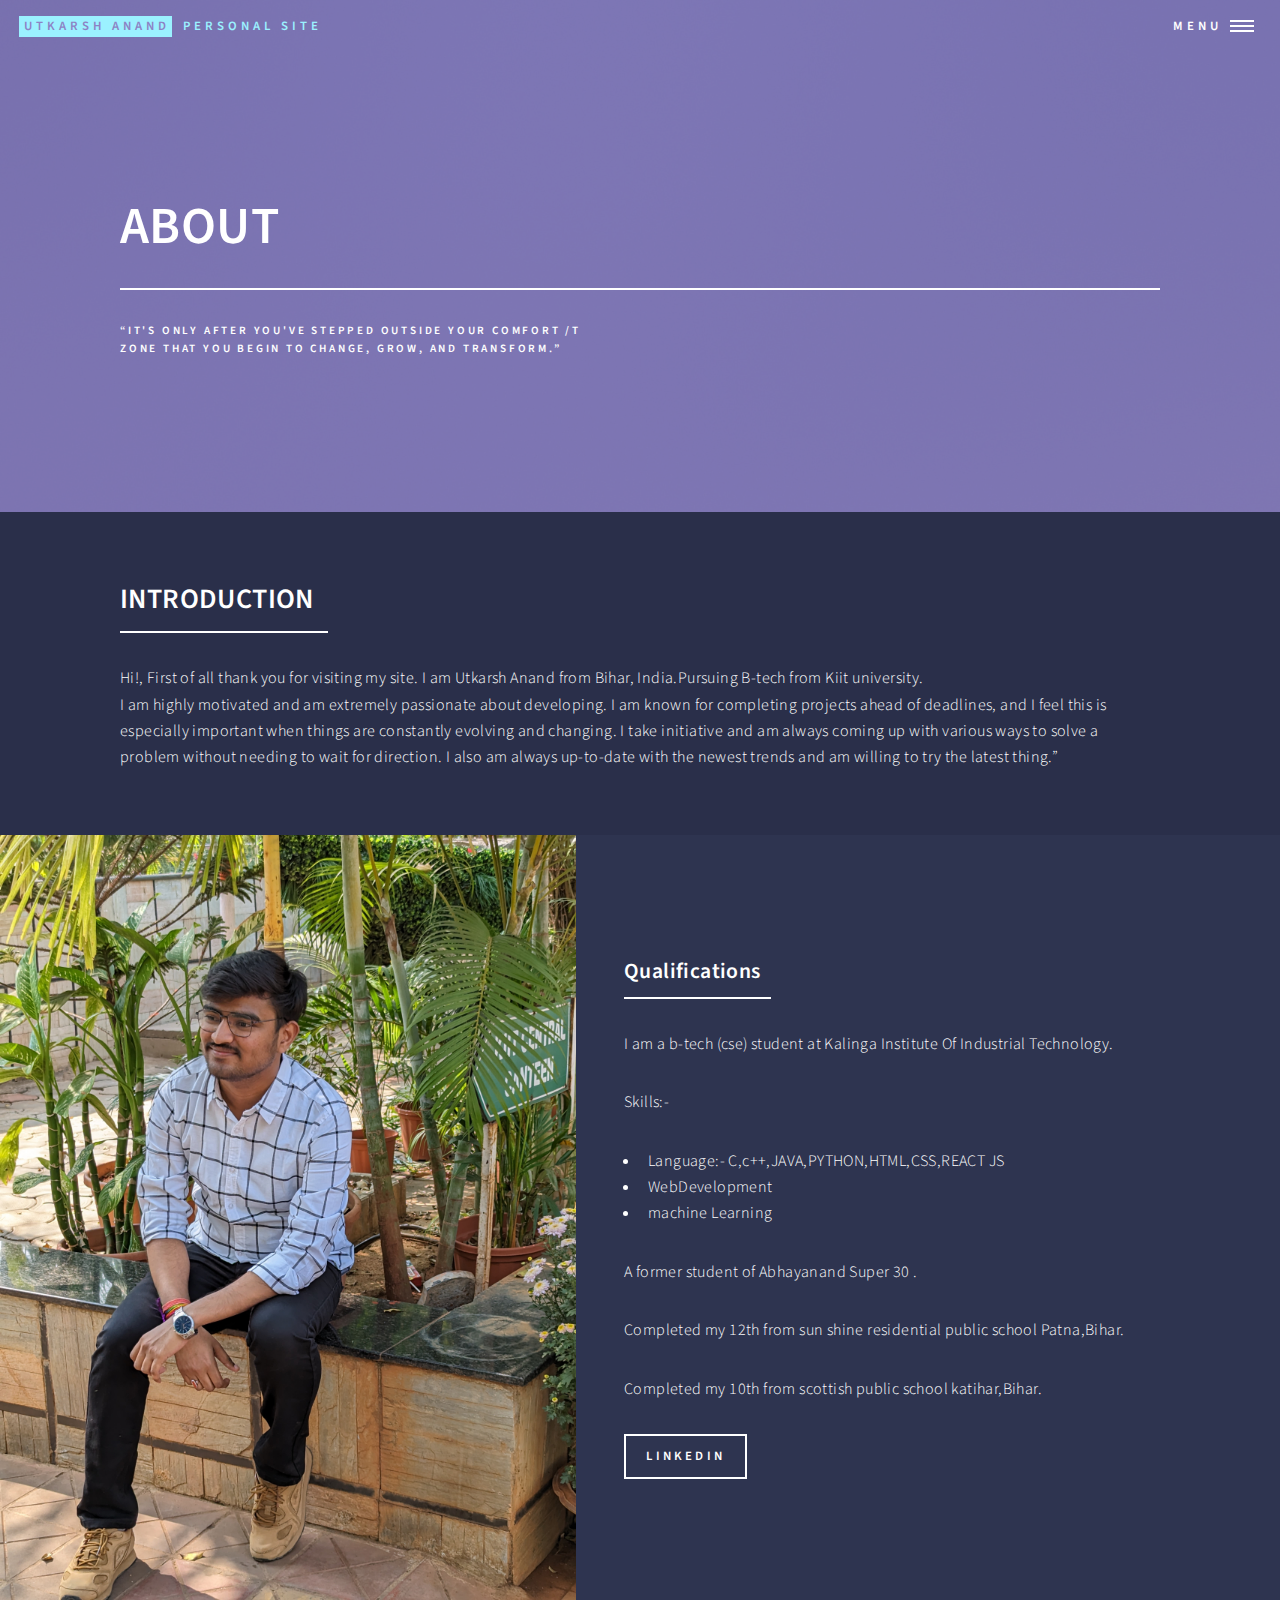
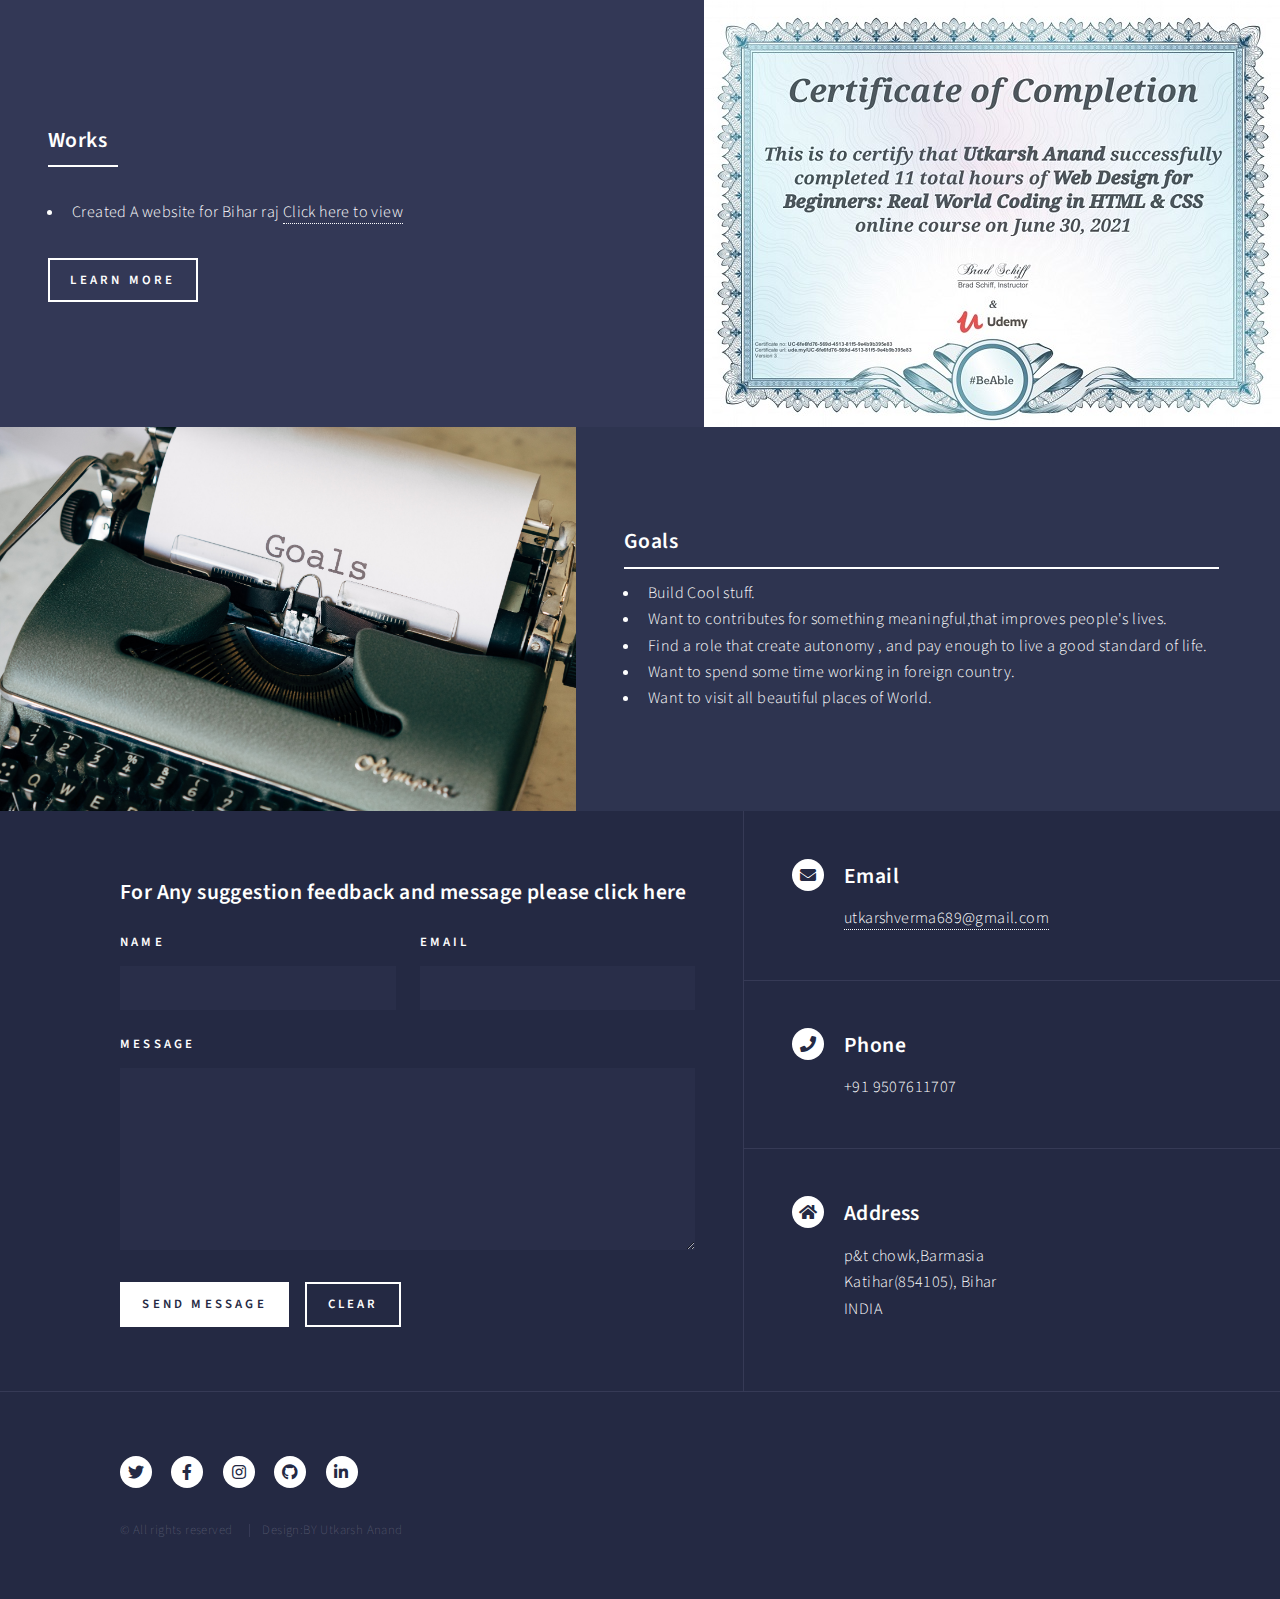
==== commit b544241a: "Update about.html" ====
--- a/about.html
+++ b/about.html
@@ -46,8 +46,8 @@
 					<h1>ABOUT</h1>
 				</header>
 				<div class="content">
-					<p>“It's only after you've stepped outside your comfort</br>
-						zone that you begin to change, grow, and transform.”</p>
+					<p>“It's only after you've stepped outside your comfort
+					/t</br>zone that you begin to change, grow, and transform.”</p>
 				</div>
 			</div>
 		</section>
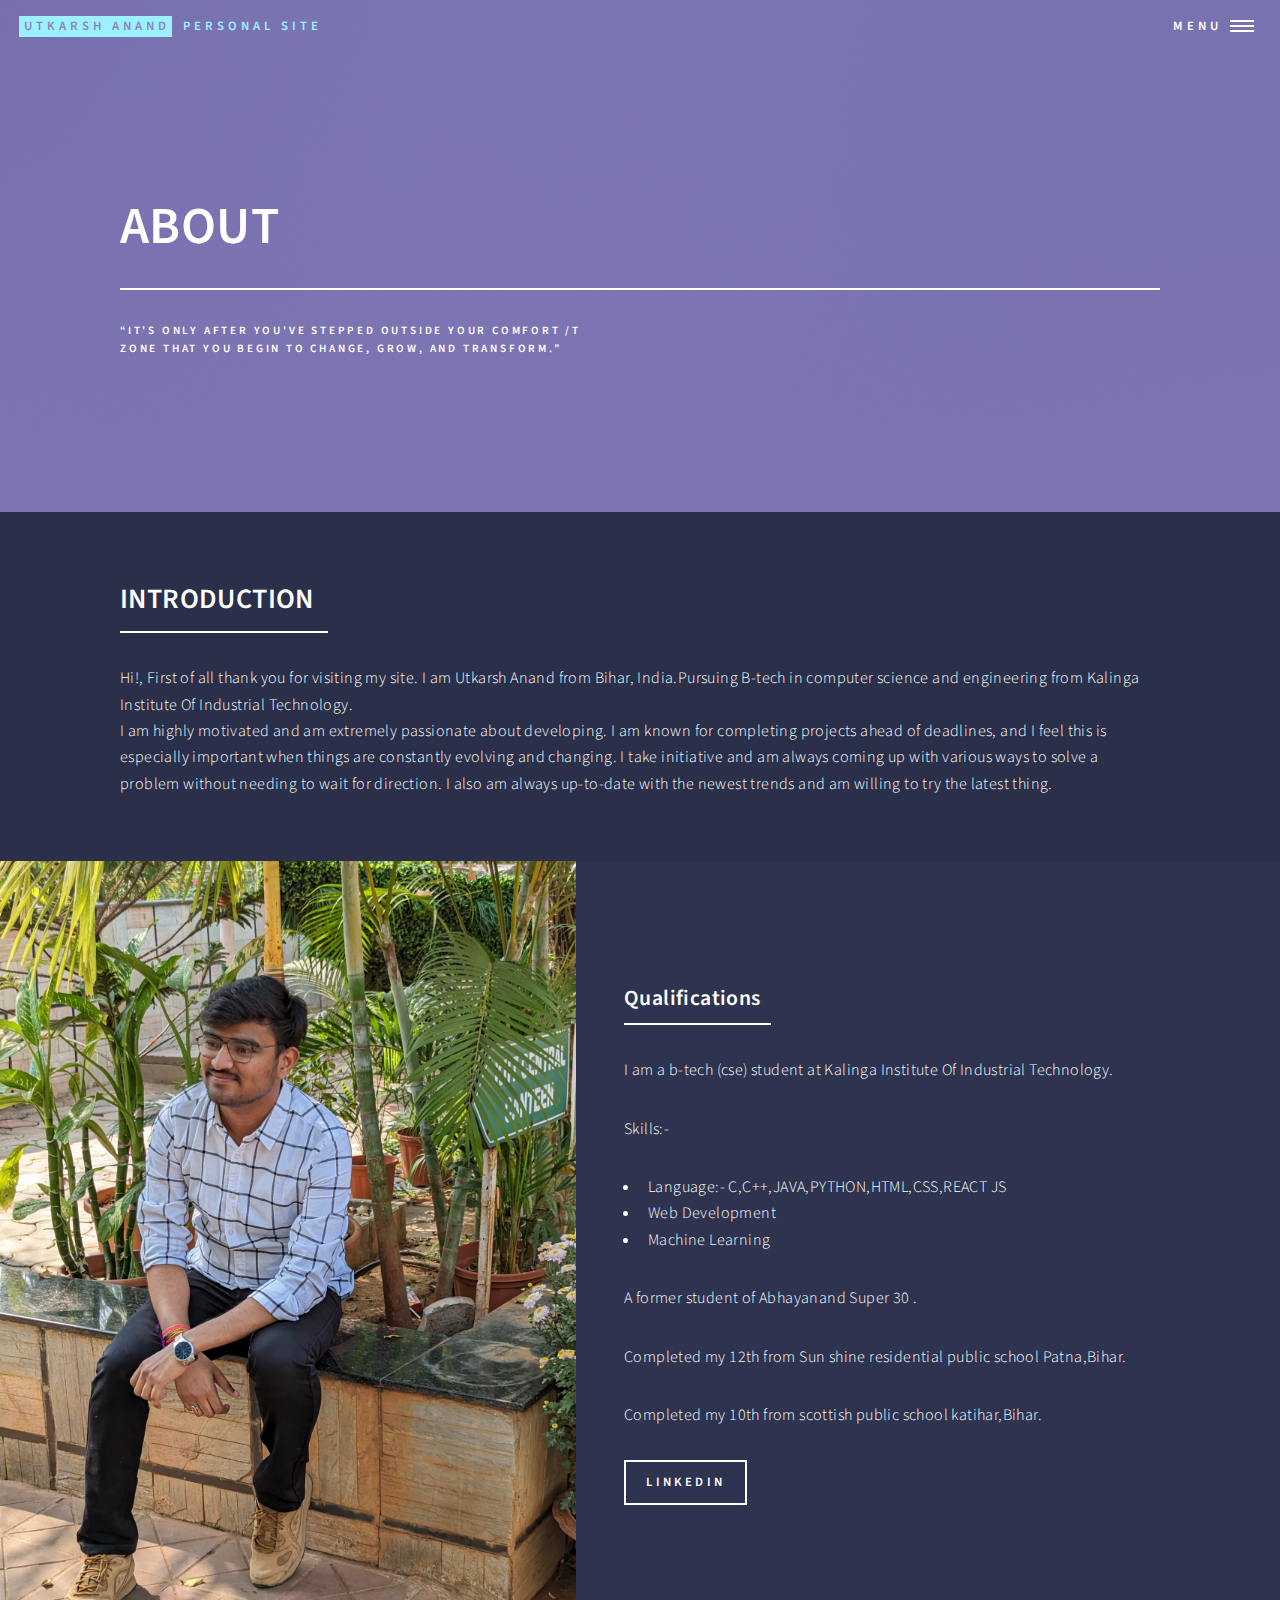
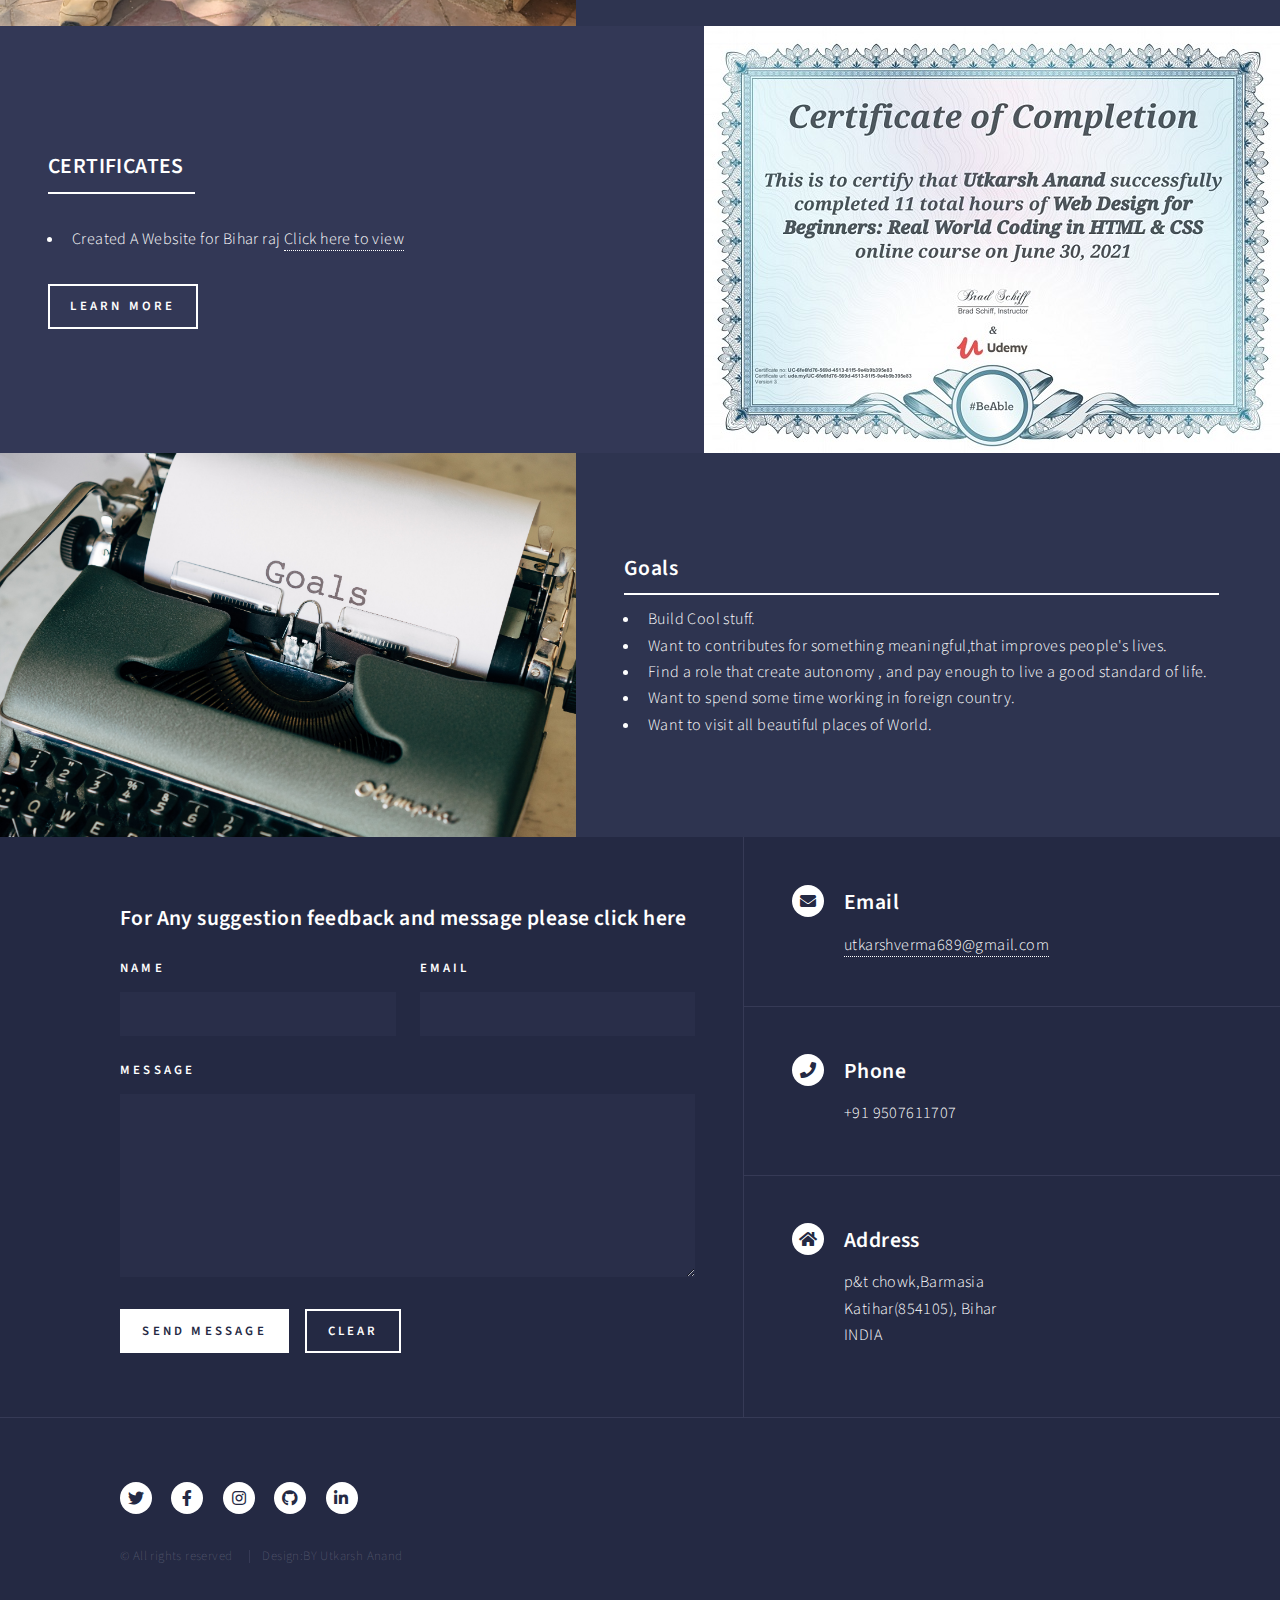
==== commit 98ace909: "Update about.html" ====
--- a/about.html
+++ b/about.html
@@ -62,13 +62,13 @@
 						<h2>INTRODUCTION</h2>
 					</header>
 					<p>Hi!, First of all thank you for visiting my site. I am Utkarsh Anand  from Bihar,
-						India.Pursuing B-tech from Kiit university.</br>
+						India.Pursuing B-tech in computer science and engineering from Kalinga Institute Of Industrial Technology.</br>
 						I am highly motivated and am extremely passionate about developing. I am
 						known for completing projects ahead of deadlines, and I feel this is
 						especially important when things are constantly evolving and changing. I
 						take initiative and am always coming up with various ways to solve a
 						problem without needing to wait for direction. I also am always up-to-date
-						with the newest trends and am willing to try the latest thing.”</p>
+						with the newest trends and am willing to try the latest thing.</p>
 						
 				</div>
 			</section>
@@ -88,13 +88,13 @@
 							<p>Skills:-</p>
 
 							<ul>
-								<li>Language:- C,c++,JAVA,PYTHON,HTML,CSS,REACT JS</li>
-								<li>WebDevelopment</li>
-								<li>machine Learning</li>
+								<li>Language:- C,C++,JAVA,PYTHON,HTML,CSS,REACT JS</li>
+								<li>Web Development</li>
+								<li>Machine Learning</li>
 								
 							</ul>
 							<p>A former student of Abhayanand Super 30 .</p>
-							<p>Completed my  12th from sun shine residential public school Patna,Bihar.</p>
+							<p>Completed my  12th from Sun shine residential public school Patna,Bihar.</p>
 							<p>Completed my 10th from scottish public school katihar,Bihar.</p>
 							<ul class="actions">
 								<li><a href="https://www.linkedin.com/in/utkarsh-anand-71300820b/" class="button">Linkedin</a></li>
@@ -102,6 +102,7 @@
 						</div>
 					</div>
 				</section>
+				
 				<section>
 					<a  class="image">
 						<img src="images/html certificate.jpeg" alt="certificate" data-position="top center" />
@@ -109,10 +110,10 @@
 					<div class="content">
 						<div class="inner">
 							<header class="major">
-								<h3>Works</h3>
+								<h3>CERTIFICATES</h3>
 							</header>
 							<ul>
-								<li>Created A website for Bihar raj <a href="#">Click here to view</a> </li>
+								<li>Created A Website for Bihar raj <a href="#">Click here to view</a> </li>
 							</ul>
 							<ul class="actions">
 								<li><a href="https://www.linkedin.com/in/utkarsh-anand-71300820b" class="button">Learn more</a></li>
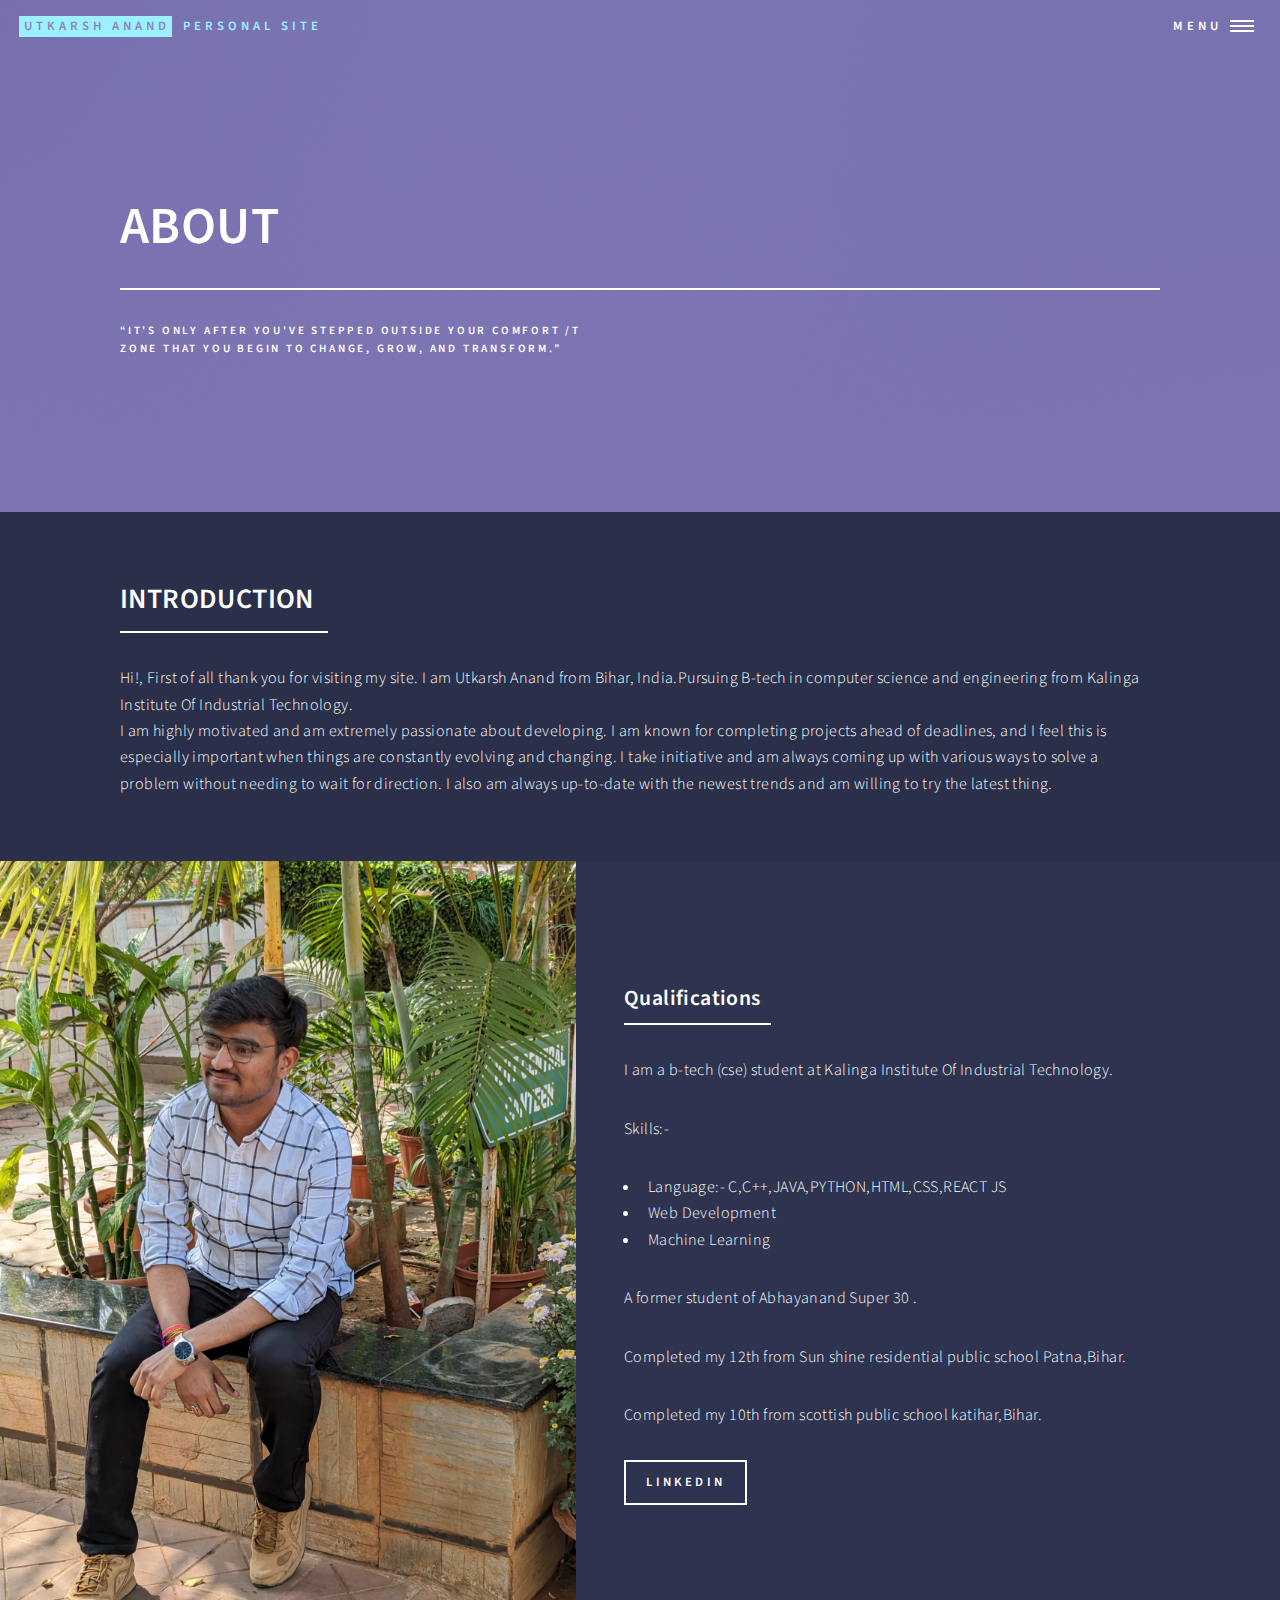
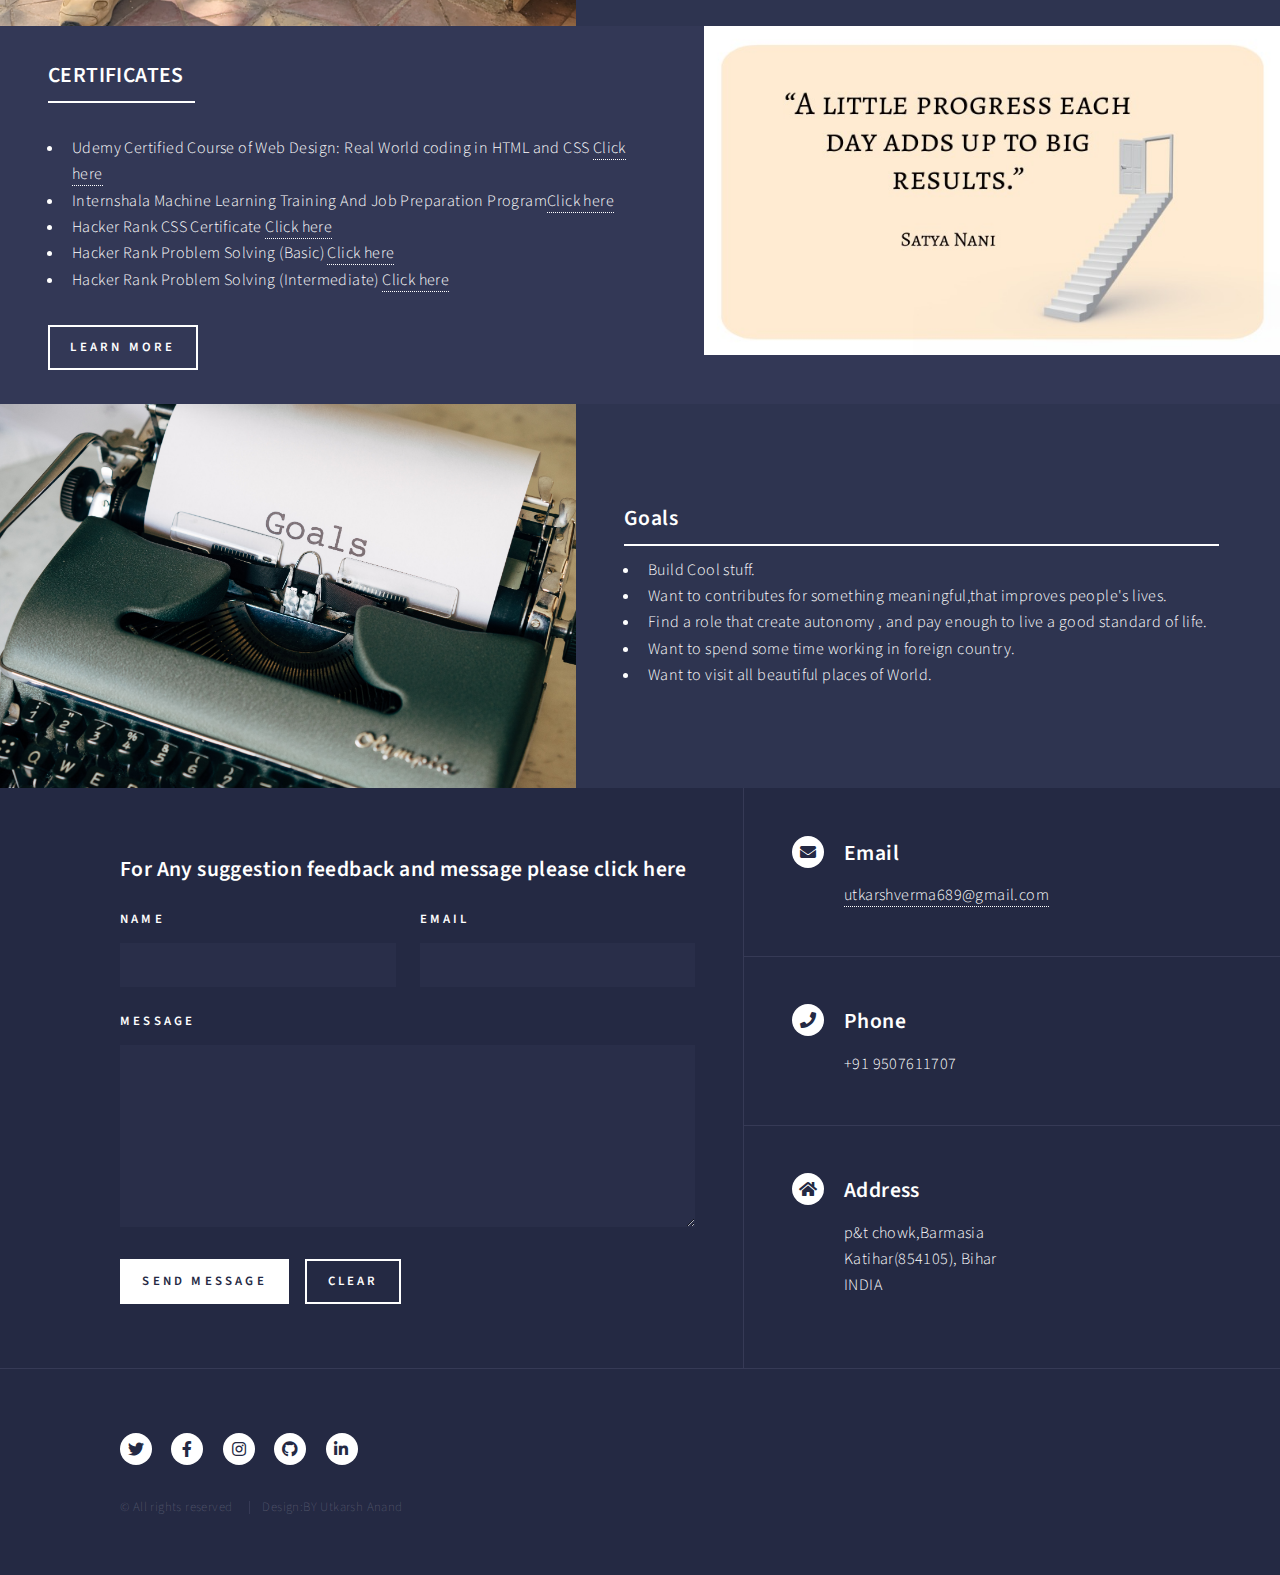
==== commit 92be83f3: "Update about.html" ====
--- a/about.html
+++ b/about.html
@@ -105,7 +105,7 @@
 				
 				<section>
 					<a  class="image">
-						<img src="images/html certificate.jpeg" alt="certificate" data-position="top center" />
+						<img src="images/imagecerti.jpg" alt="certificate" data-position="top center" />
 					</a>
 					<div class="content">
 						<div class="inner">
@@ -113,7 +113,12 @@
 								<h3>CERTIFICATES</h3>
 							</header>
 							<ul>
-								<li>Created A Website for Bihar raj <a href="#">Click here to view</a> </li>
+								<li>Udemy Certified Course of Web Design: Real World coding in HTML and CSS <a href="https://drive.google.com/file/d/1gs6XF4V4Kz3mNSy_mw_6h1wbj7bsPXxM/view?usp=sharing">Click here</a> </li>
+								<li>Internshala Machine Learning Training And Job Preparation Program<a href="https://trainings.internshala.com/view_certificate/B8002B11-CA16-69F7-0232-E72C516A3537/7C326777-54FD-FD36-DD4D-319701AC92AB/">Click here</a> </li>
+								<li>Hacker Rank CSS Certificate <a href="https://www.hackerrank.com/certificates/2ca05f7c5d49">Click here</a> </li>
+								<li>Hacker Rank Problem Solving (Basic) <a href="https://www.hackerrank.com/certificates/7a65d1a48283">Click here</a> </li>
+								<li>Hacker Rank Problem Solving (Intermediate) <a href="https://www.hackerrank.com/certificates/d488902eeb4f">Click here</a> </li>
+								
 							</ul>
 							<ul class="actions">
 								<li><a href="https://www.linkedin.com/in/utkarsh-anand-71300820b" class="button">Learn more</a></li>
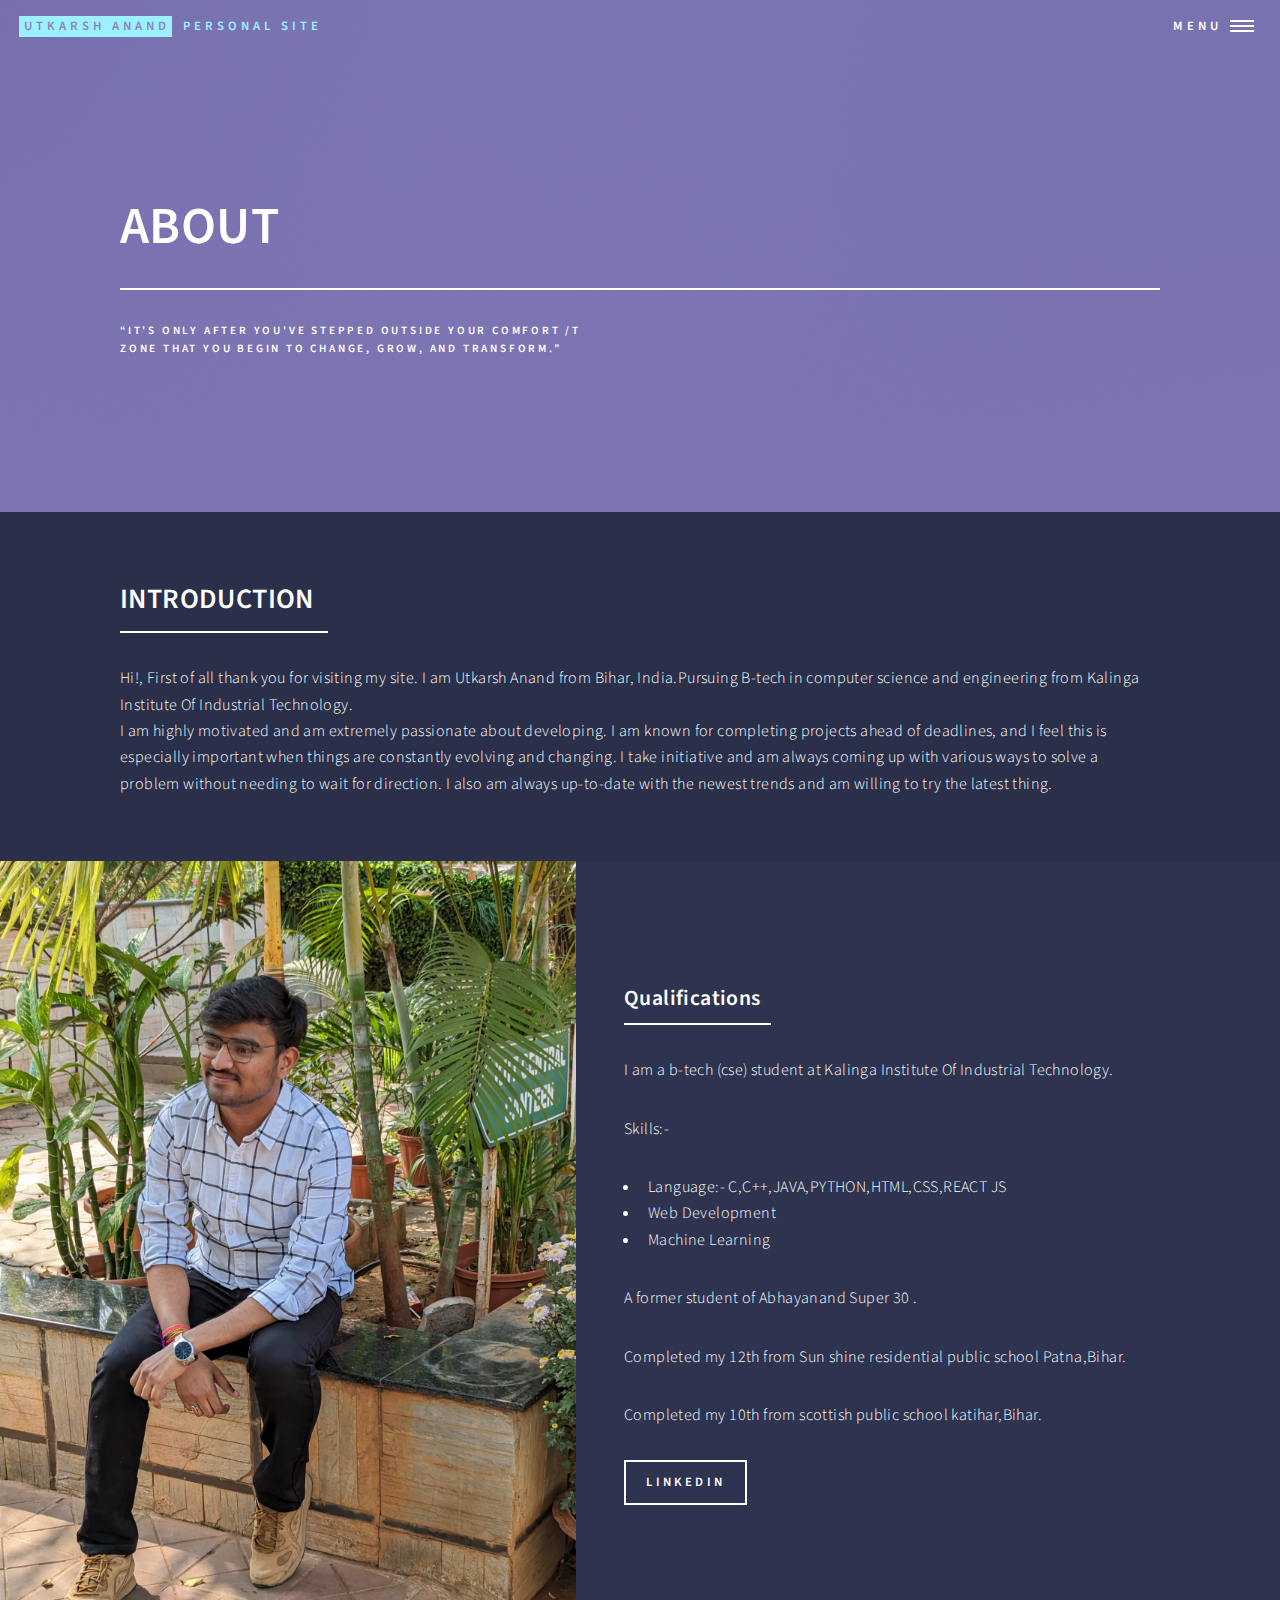
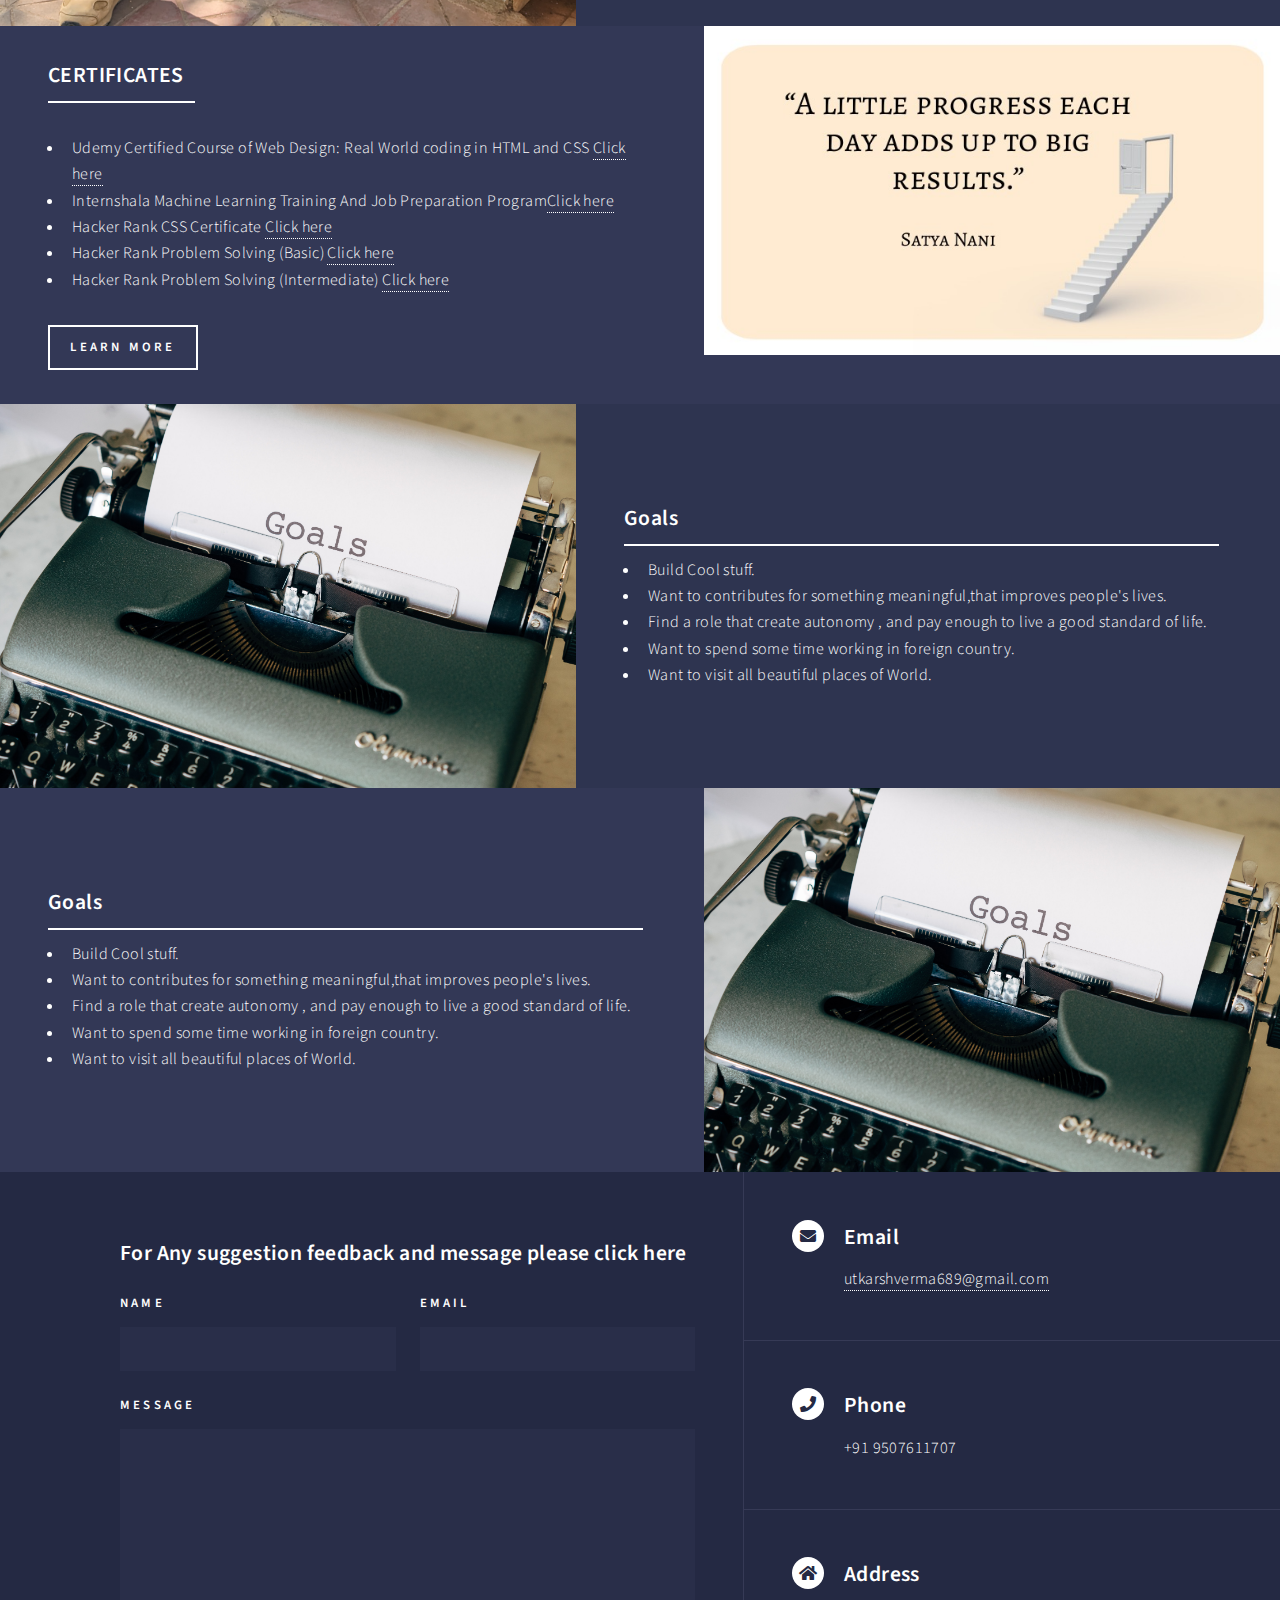
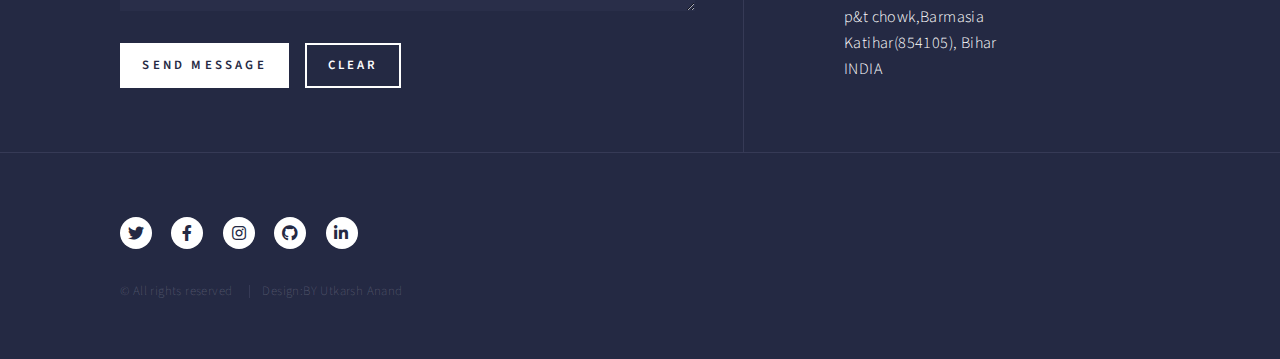
==== commit 50fef327: "Update about.html" ====
--- a/about.html
+++ b/about.html
@@ -147,6 +147,27 @@
 						</div>
 					</div>
 				</section>
+				<section>
+					<a href="generic.html" class="image">
+						<img src="images/goal img.jpg" alt="" data-position="25% 25%" />
+					</a>
+					<div class="content">
+						<div class="inner">
+							<header class="major">
+								<h3>Goals</h3>
+								<ul>
+									<li>Build Cool stuff.</li>
+									<li>Want to contributes for something meaningful,that improves people's lives.</li>
+									<li>Find a role that create autonomy , and pay enough to live a good standard of life.</li>
+									<li>Want to spend some time working in foreign country.</li>
+									<li>Want to visit all beautiful places of World.</li>
+								</ul>
+							</header>
+							
+							
+						</div>
+					</div>
+				</section>
 			</section>
 
 			
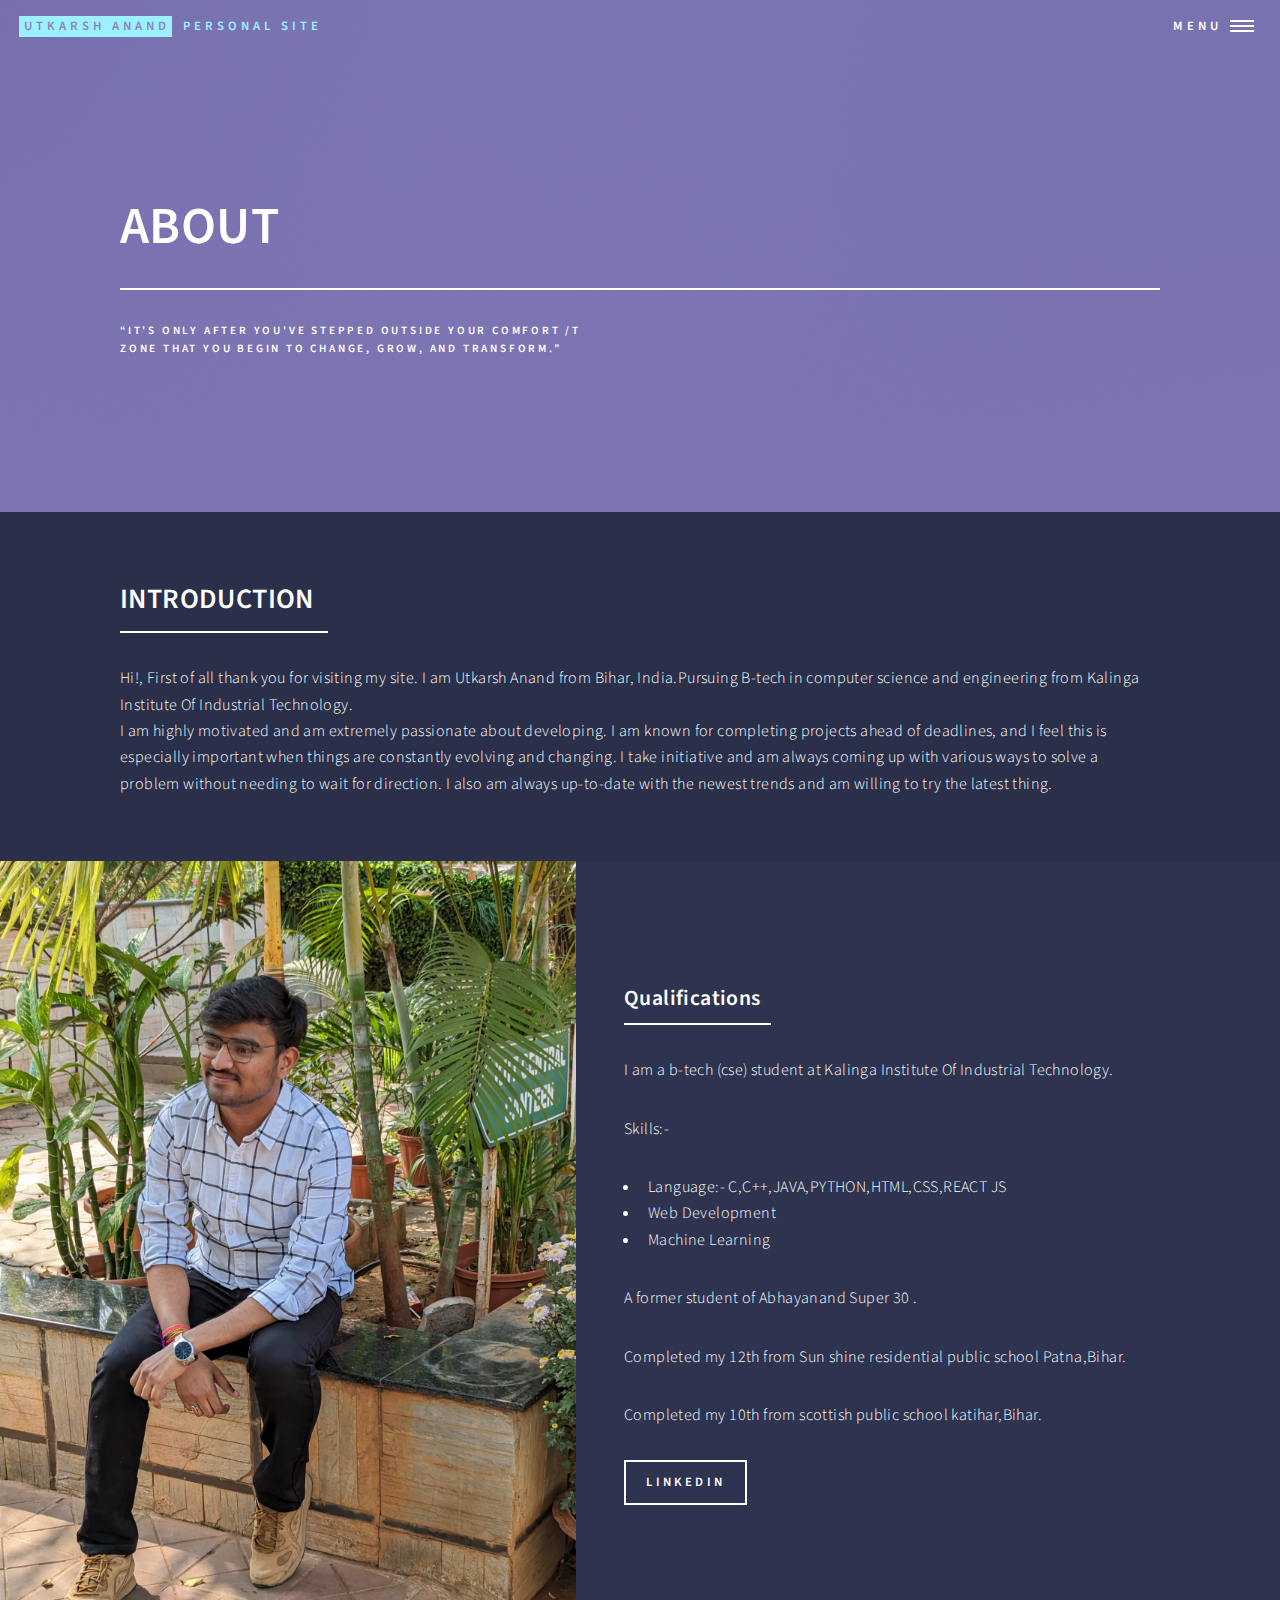
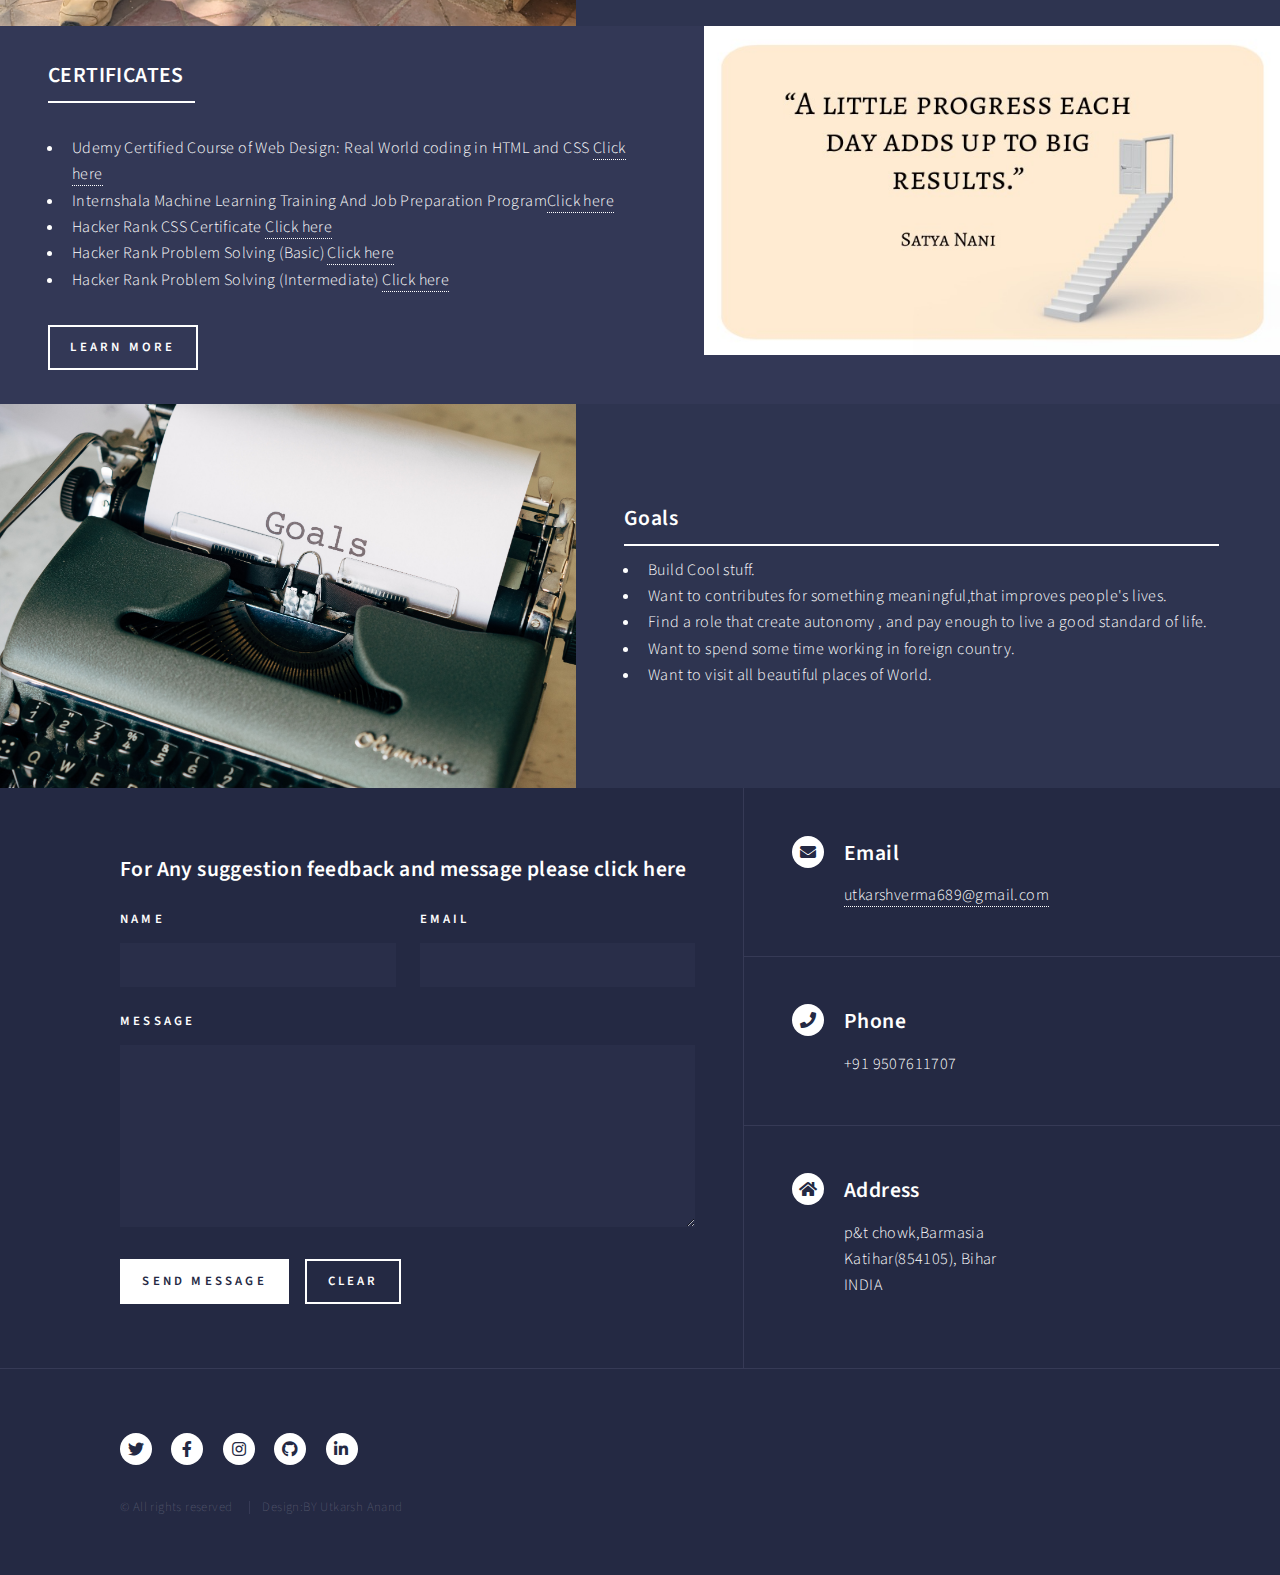
==== commit 65f461f9: "Update about.html" ====
--- a/about.html
+++ b/about.html
@@ -147,27 +147,7 @@
 						</div>
 					</div>
 				</section>
-				<section>
-					<a href="generic.html" class="image">
-						<img src="images/goal img.jpg" alt="" data-position="25% 25%" />
-					</a>
-					<div class="content">
-						<div class="inner">
-							<header class="major">
-								<h3>Goals</h3>
-								<ul>
-									<li>Build Cool stuff.</li>
-									<li>Want to contributes for something meaningful,that improves people's lives.</li>
-									<li>Find a role that create autonomy , and pay enough to live a good standard of life.</li>
-									<li>Want to spend some time working in foreign country.</li>
-									<li>Want to visit all beautiful places of World.</li>
-								</ul>
-							</header>
-							
-							
-						</div>
-					</div>
-				</section>
+				
 			</section>
 
 			
